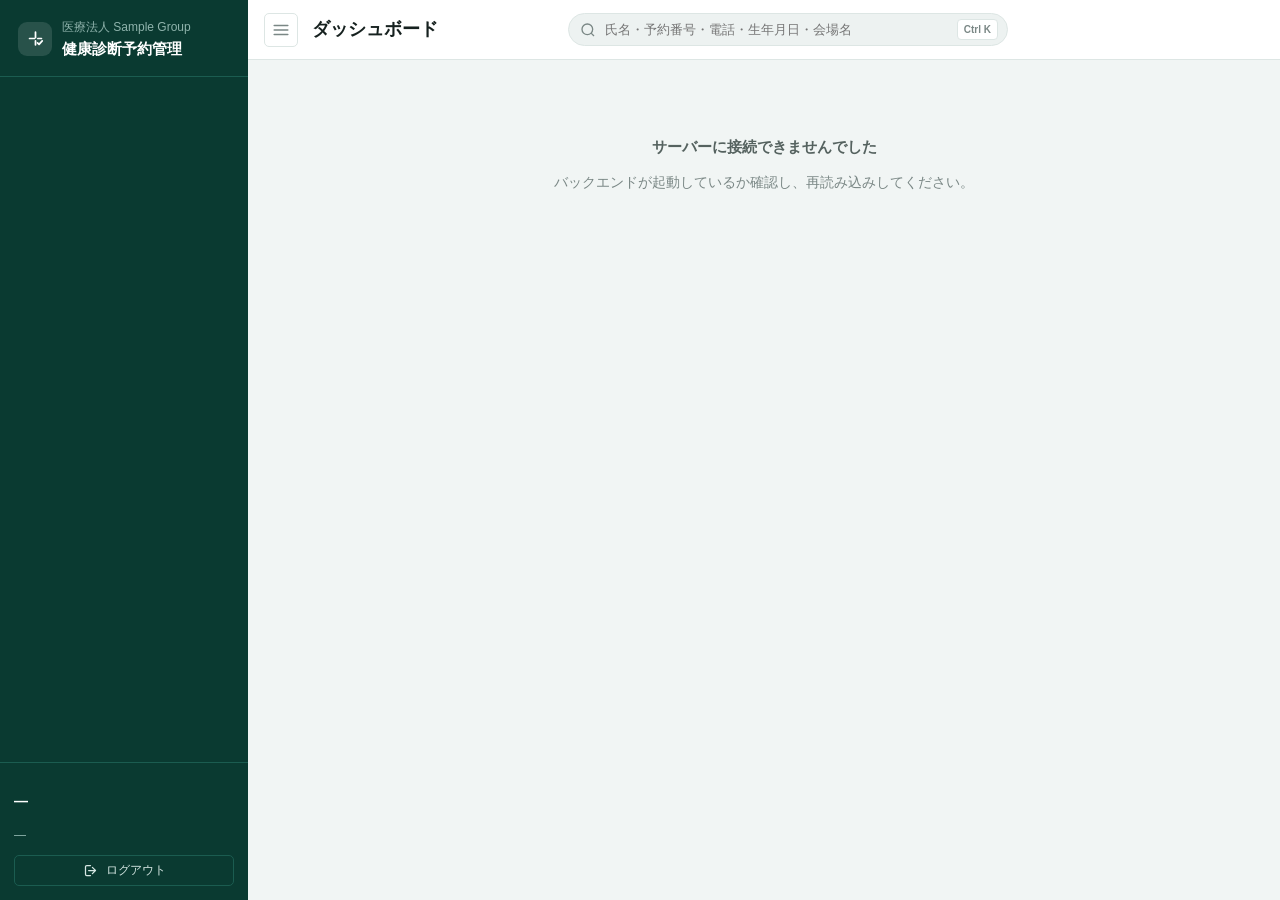
==== frontend/admin/index.html @ b6662458 "Initial commit Co-Authored-By: Claude Opus 5 <noreply@anthropic.com>" ====
<!DOCTYPE html>
<html lang="ja">

<head>
  <meta charset="UTF-8">
  <meta name="viewport" content="width=device-width, initial-scale=1">
  <meta name="robots" content="noindex, nofollow">
  <link rel="icon" type="image/svg+xml" href="../assets/images/favicon.svg">
  <title>管理画面 | 健康診断予約システム</title>

  <link rel="preconnect" href="https://fonts.googleapis.com">
  <link rel="preconnect" href="https://fonts.gstatic.com" crossorigin>
  <link
    href="https://fonts.googleapis.com/css2?family=Inter:wght@400;500;600;700&family=Outfit:wght@500;600;700&display=swap"
    rel="stylesheet">
  <link rel="stylesheet" href="../assets/css/tokens.css?v=20260811">
  <link rel="stylesheet" href="../assets/css/admin.css?v=20260916x">
  <link rel="stylesheet" href="../assets/css/admin-postal-bulk.css?v=20260910c">
</head>

<body class="admin">

  <!-- ======================================================================
       PC 전용 안내
       ====================================================================== -->
  <div class="only-desktop">
    <svg viewBox="0 0 24 24" fill="none" stroke="currentColor" stroke-width="1.8" stroke-linecap="round"
      stroke-linejoin="round" width="44" height="44" aria-hidden="true">
      <rect x="2.5" y="4" width="19" height="13" rx="2"></rect>
      <path d="M8 20h8M12 17v3"></path>
    </svg>
    <p class="only-desktop__title">管理画面はPCでご利用ください</p>
    <p class="only-desktop__desc">
      予約一覧・定員カレンダー・一括操作を扱う画面のため、広い画面が必要です。横幅1024px以上のPCブラウザで開いてください。
    </p>
  </div>

  <!-- ======================================================================
       좌측 탭 + 우측 내용
       ====================================================================== -->
  <div class="admin-shell" id="shell" hidden>

    <!-- --- 사이드바 ---------------------------------------------------- -->
    <nav class="nav" aria-label="管理メニュー">

      <div class="nav__brand">
        <span class="nav__mark" aria-hidden="true">
          <svg viewBox="0 0 24 24" fill="none" stroke="currentColor" stroke-width="2.2" stroke-linecap="round"
            stroke-linejoin="round">
            <path d="M12 4v7M12 15v5M4.5 12h6M15 12h4.5"></path>
            <path d="M14.5 17.5l2 2 4-4.5"></path>
          </svg>
        </span>
        <span class="nav__brand-text">
          <span class="nav__org">医療法人 Sample Group</span>
          <span class="nav__name">健康診断予約管理</span>
        </span>
      </div>

      <!-- 메뉴는 권한(L1/L2/L3)에 따라 JS 가 구성한다 -->
      <div id="nav-menu"></div>

      <div class="nav__foot">
        <div class="nav__foot-text">
          <p class="nav__me" id="nav-me">—</p>
          <p class="nav__role" id="nav-role">—</p>
        </div>
        <button type="button" class="nav__logout" id="logout-btn" title="ログアウト">
          <svg viewBox="0 0 24 24" fill="none" stroke="currentColor" stroke-width="2" stroke-linecap="round"
            stroke-linejoin="round" aria-hidden="true">
            <path d="M15 17l5-5-5-5M20 12H9M12 20H6a2 2 0 01-2-2V6a2 2 0 012-2h6"></path>
          </svg>
          <span>ログアウト</span>
        </button>
      </div>

    </nav>

    <!-- --- 본문 --------------------------------------------------------- -->
    <main class="main">
      <header class="topbar">
        <button type="button" class="topbar__toggle" id="sidebar-toggle" aria-label="メニューの開閉">
          <svg viewBox="0 0 24 24" fill="none" stroke="currentColor" stroke-width="2.2" stroke-linecap="round"
            stroke-linejoin="round">
            <line x1="3" y1="12" x2="21" y2="12"></line>
            <line x1="3" y1="6" x2="21" y2="6"></line>
            <line x1="3" y1="18" x2="21" y2="18"></line>
          </svg>
        </button>
        <div class="topbar__meta">
          <h1 class="topbar__title" id="view-title">ダッシュボード</h1>
          <p class="topbar__desc" id="view-desc"></p>
        </div>
        <div class="topbar__search" id="global-search-container">
          <div class="quick-search">
            <svg class="quick-search__icon" viewBox="0 0 24 24" fill="none" stroke="currentColor" stroke-width="2">
              <circle cx="11" cy="11" r="8"></circle>
              <path d="M21 21l-4.35-4.35"></path>
            </svg>
            <input type="text" id="global-search-input" class="quick-search__input"
              placeholder="氏名・予約番号・電話・生年月日・会場名" autocomplete="off">
            <kbd class="quick-search__kbd">Ctrl K</kbd>
            <div class="quick-search__dropdown" id="global-search-dropdown" hidden></div>
          </div>
        </div>

        <div class="topbar__actions">
          <div class="topbar__right" id="view-tools"></div>
        </div>
      </header>

      <div class="view" id="view">
        <div class="loading"><span class="spin"></span>読み込み中…</div>
      </div>
    </main>

  </div>

  <div class="toasts" id="toasts" aria-live="polite"></div>
  <div id="modal-root"></div>
  <div id="drawer-root"></div>
  <p class="sr-only" id="live-status" role="status" aria-live="polite"></p>

  <script src="../assets/js/admin/core.js?v=20260916x"></script>
  <script src="../assets/js/admin/guide.js?v=20260916x"></script>
  <script src="../assets/js/admin/datepicker.js?v=20260916"></script>
  <!-- 엑셀식 표. 회장 정보·정원·우편 일괄 입력이 함께 쓴다. -->
  <script src="../assets/js/admin/grid.js?v=20260907"></script>
  <script src="../assets/js/admin/grid-io.js?v=20260915m"></script>
  <script src="../assets/js/admin/preview.js?v=20260902"></script>
  <script src="../assets/js/admin/views/dashboard.js?v=20260916x"></script>
  <script src="../assets/js/admin/views/reservations.js?v=20260916x"></script>
  <script src="../assets/js/admin/views/search.js?v=20260911c"></script>
  <script src="../assets/js/admin/views/reservation-detail.js?v=20260916x"></script>
  <script src="../assets/js/admin/views/postal.js?v=20260916x"></script>
  <script src="../assets/js/admin/views/bulk-postal.js?v=20260916x"></script>
  <script src="../assets/js/admin/views/master-import.js?v=20260901"></script>
  <script src="../assets/js/admin/views/bulk-venues.js?v=20260916x"></script>
  <script src="../assets/js/admin/views/bulk-capacity.js?v=20260916x"></script>
  <script src="../assets/js/admin/views/capacity.js?v=20260916x"></script>
  <script src="../assets/js/admin/views/bulk-exam-options.js?v=20260916x"></script>
  <script src="../assets/js/admin/views/mail-templates.js?v=20260915k"></script>
  <script src="../assets/js/admin/views/accounts.js?v=20260915k"></script>
  <script src="../assets/js/admin/views/audit-logs.js?v=20260915r"></script>
  <script src="../assets/js/admin/views/system-data.js?v=20260915k"></script>
  <script src="../assets/js/admin/app.js?v=20260916x"></script>
</body>

</html>
---- frontend/assets/css/tokens.css ----
/* ==========================================================================
   tokens.css — 디자인 토큰
   건강검진 예약 시스템 / plan.md §12.2 준수
   --------------------------------------------------------------------------
   이 파일의 값은 전 화면이 공유한다.
   개별 화면 CSS에서 색·간격·폰트 크기를 하드코딩하지 말 것.
   ========================================================================== */

:root {
  /* ------------------------------------------------------------------
     접근성: 글자 크기 배율
     40~74세 타깃. font-scale.js 가 이 값 하나만 바꿔 전체를 비례 확대한다.
     ------------------------------------------------------------------ */
  --font-scale: 1;

  /* ------------------------------------------------------------------
     폰트 — 모든 화면을 Meiryo 우선으로 통일한다.
     사용자·관리자 어느 화면이든 이 토큰 하나만 보게 해, 화면마다
     제각각이던 font-family 를 없앤다. 웹폰트는 내려받지 않고
     Windows 의 Meiryo 를 최우선으로 쓴다.
     ------------------------------------------------------------------ */
  --font-base:
    "Meiryo", "メイリオ", "Meiryo UI",
    "Hiragino Kaku Gothic ProN", "Hiragino Sans",
    "BIZ UDPGothic",
    "Yu Gothic Medium", "Yu Gothic",
    "Noto Sans JP", "Noto Sans CJK JP",
    sans-serif;

  --font-mono:
    "Meiryo", "メイリオ", "Meiryo UI",
    "Hiragino Kaku Gothic ProN", "BIZ UDGothic",
    ui-monospace, SFMono-Regular, Consolas, monospace;

  /* ------------------------------------------------------------------
     타이포그래피 (rem × scale)
     기본 본문 18px — 일반 사이트(16px)보다 크게 잡는다.
     ------------------------------------------------------------------ */
  --fs-caption: calc(0.9375rem * var(--font-scale)); /* 15px */
  --fs-small:   calc(1rem      * var(--font-scale)); /* 16px */
  --fs-body:    calc(1.125rem  * var(--font-scale)); /* 18px */
  --fs-lead:    calc(1.25rem   * var(--font-scale)); /* 20px */
  --fs-btn:     calc(1.375rem  * var(--font-scale)); /* 22px */
  --fs-h2:      calc(1.5rem    * var(--font-scale)); /* 24px */
  --fs-h1:      calc(2rem      * var(--font-scale)); /* 32px */
  --fs-display: calc(2.5rem    * var(--font-scale)); /* 40px */

  --lh-tight: 1.35;
  --lh-base:  1.7;   /* 고령 이용자 가독성을 위해 넉넉하게 */

  --fw-normal: 400;
  --fw-medium: 500;
  --fw-bold:   700;

  /* ------------------------------------------------------------------
     컬러 — 의료·신뢰 톤
     본문 대비 4.5:1 이상, 주요 버튼 7:1 이상을 목표로 선정
     ------------------------------------------------------------------ */
  --c-primary:        #0B6E5B;  /* 딥 그린 : 주 버튼 */
  --c-primary-strong: #08533F;  /* hover / active */
  --c-primary-soft:   #E6F2EF;  /* 아이콘 배경 등 옅은 면 */

  --c-accent:         #1D5FA8;  /* 블루 : 보조 버튼 · 링크 */
  --c-accent-strong:  #164B85;
  --c-accent-soft:    #E8F0F9;

  --c-ink:      #152220;  /* 본문 텍스트 (배경 대비 약 14:1) */
  --c-ink-sub:  #4A5A57;  /* 보조 텍스트 (배경 대비 약 7:1) */
  --c-ink-weak: #6B7A77;  /* 최소한의 부가 정보 */

  --c-bg:       #F5F8F7;  /* 페이지 배경 */
  --c-surface:  #FFFFFF;  /* 카드 */
  --c-line:     #D8E3E0;  /* 구분선 */
  --c-line-strong: #B9CBC6;

  --c-warn:     #B54708;  /* 주의 안내 */
  --c-warn-soft:#FDF3EC;

  --c-focus:    #B4530A;  /* 포커스 링 : 배경·주색과 모두 구분되는 색 */

  /* ------------------------------------------------------------------
     간격 — 8px 그리드
     ------------------------------------------------------------------ */
  --sp-1: 8px;
  --sp-2: 16px;
  --sp-3: 24px;
  --sp-4: 32px;
  --sp-5: 48px;
  --sp-6: 64px;
  --sp-7: 88px;

  /* ------------------------------------------------------------------
     형태
     ------------------------------------------------------------------ */
  --radius-sm: 8px;
  --radius:    14px;
  --radius-lg: 20px;

  --tap-min: 88px;   /* 주요 액션 버튼 최소 높이 (터치 타깃 44px의 2배) */
  --tap-sub: 48px;   /* 보조 컨트롤 최소 높이 */

  --shadow-card: 0 1px 2px rgba(21, 34, 32, .06),
                 0 8px 24px rgba(21, 34, 32, .06);
  --shadow-lift: 0 2px 4px rgba(21, 34, 32, .08),
                 0 14px 32px rgba(21, 34, 32, .12);

  /* ------------------------------------------------------------------
     레이아웃
     ------------------------------------------------------------------ */
  --content-max: 720px;  /* PC 에서도 1열 유지 (기기 간 일관성 우선) */
  --gutter: 20px;

  /* ------------------------------------------------------------------
     모션 — 과도한 움직임 금지
     ------------------------------------------------------------------ */
  --ease: cubic-bezier(.2, .7, .3, 1);
  --dur:  160ms;
}


/* 모션 최소화 설정을 존중한다 (plan.md §12.4) */
@media (prefers-reduced-motion: reduce) {
  :root { --dur: 0ms; }
}
---- frontend/assets/css/admin.css ----
/* ==========================================================================
   admin.css — 관리 화면 (A-00 ~ A-60)
   --------------------------------------------------------------------------
   이용자 화면과 **다른 기준**으로 만든다.

     이용자 화면 : 1년에 한 번 오는 68세. 크게, 넓게, 한 화면에 한 가지.
     관리 화면   : 매일 8시간 쓰는 스태프. 조밀하게, 한눈에, 손이 덜 가게.

   그래서 tokens.css 의 색은 그대로 물려받되 타이포·간격은 이 파일에서
   다시 정의한다. 88px 짜리 버튼과 18px 본문으로 예약 목록을 만들면
   한 화면에 다섯 줄밖에 들어가지 않는다.

   레이아웃 : 좌측 고정 탭(사이드바) + 우측 내용. PC 전용이다.
   ========================================================================== */

:root {
  /* --- 관리 화면 전용 스케일 ------------------------------------------ */
  --a-fs-xs: 12px;
  --a-fs-sm: 13px;
  --a-fs-base: 14px;
  --a-fs-md: 15px;
  --a-fs-lg: 18px;
  --a-fs-xl: 22px;
  --a-fs-2xl: 28px;

  --a-sidebar: 248px;
  --a-sidebar-min: 56px;
  /* 접었을 때 — 아이콘만 */
  --a-header: 60px;

  --a-radius: 8px;
  --a-radius-sm: 5px;

  /* 사이드바 — 짙은 그린. 내용 영역과 확실히 갈라 놓는다 */
  --a-nav-bg: #0A3A31;
  --a-nav-bg-soft: #0F4B40;
  --a-nav-line: #1B5C50;
  --a-nav-ink: #D6E7E3;
  --a-nav-ink-dim: #8FB3AC;

  --a-bg: #F1F5F4;
  --a-surface: #FFFFFF;
  --a-line: #DDE6E4;
  --a-line-2: #EDF2F1;

  --a-ink: #16211F;
  --a-ink-sub: #55625F;
  --a-ink-weak: #7A8785;

  --a-danger: #B42318;
  --a-danger-soft: #FEF3F2;
  --a-warn: #B54708;
  --a-warn-soft: #FFFAEB;
  --a-ok: #067647;
  --a-ok-soft: #ECFDF3;
  --a-info: #175CD3;
  --a-info-soft: #EFF6FF;

  --a-shadow: 0 1px 2px rgba(16, 24, 40, .06);
  --a-shadow-lg: 0 8px 28px rgba(16, 24, 40, .16);
}

/* ==========================================================================
   기본
   ========================================================================== */

* {
  box-sizing: border-box;
}

html,
body {
  margin: 0;
  padding: 0;
  height: 100%;
}

body.admin {
  background: var(--a-bg);
  color: var(--a-ink);
  font-family: var(--font-base);
  font-size: var(--a-fs-base);
  line-height: 1.55;
  -webkit-font-smoothing: antialiased;
}

a {
  color: var(--a-info);
}

:focus-visible {
  outline: 2px solid var(--a-info);
  outline-offset: 2px;
}

.sr-only {
  position: absolute;
  width: 1px;
  height: 1px;
  padding: 0;
  margin: -1px;
  overflow: hidden;
  clip: rect(0 0 0 0);
  white-space: nowrap;
  border: 0;
}

.is-hidden {
  display: none !important;
}

/* ==========================================================================
   PC 전용 안내
   --------------------------------------------------------------------------
   관리 화면은 PC 에서만 쓴다. 좁은 화면에서 억지로 쓰다가 잘못 누르는 것보다
   「PC 로 열어 주세요」라고 분명히 말하는 편이 낫다.
   ========================================================================== */

.only-desktop {
  display: none;
  position: fixed;
  inset: 0;
  z-index: 9999;
  padding: 32px;
  background: var(--a-nav-bg);
  color: #fff;
  text-align: center;
  align-items: center;
  justify-content: center;
  flex-direction: column;
  gap: 12px;
}

.only-desktop__title {
  font-size: 20px;
  font-weight: 700;
}

.only-desktop__desc {
  font-size: 14px;
  color: var(--a-nav-ink);
  max-width: 420px;
  line-height: 1.7;
}

@media (max-width: 600px) {
  .only-desktop {
    display: flex;
  }

  .admin-shell {
    display: none !important;
  }
}

/* ==========================================================================
   레이아웃 — 좌측 탭 + 우측 내용
   ========================================================================== */

.admin-shell {
  display: grid;
  grid-template-columns: var(--a-sidebar) minmax(0, 1fr);
  min-height: 100vh;
  transition: grid-template-columns 0.2s cubic-bezier(0.4, 0, 0.2, 1);
}

/* `grid-template-columns` 에는 전환 효과를 걸지 않는다.
   `var()` 로 지정한 트랙을 애니메이션하면 브라우저가 중간값에서 멈춰
   **접기가 아예 동작하지 않는다.** (248px 그대로 남는 것을 확인했다)
   폭이 바뀌는 것은 한눈에 보이므로 전환이 없어도 충분하다. */

/* --- 사이드바 접기 -------------------------------------------------------
   좁은 노트북(1366px)에서 목록 표가 가로로 넘친다. 표를 보는 동안에는
   메뉴가 필요 없으므로 접어서 그 폭을 표에 넘겨 준다.
   접은 상태는 기억한다 — 화면을 옮길 때마다 다시 접게 하면 그것이 더 번거롭다.
   ------------------------------------------------------------------------ */

body.is-nav-collapsed .admin-shell {
  grid-template-columns: var(--a-sidebar-min) minmax(0, 1fr);
}

/* 접었을 때는 아이콘만 남긴다 */
body.is-nav-collapsed .nav__brand-text,
body.is-nav-collapsed .nav__group,
body.is-nav-collapsed .nav__label,
body.is-nav-collapsed .nav__foot-text,
body.is-nav-collapsed .nav__logout span {
  display: none;
}

body.is-nav-collapsed .nav__link {
  position: relative;
  justify-content: center;
  padding-inline: 0;
}

body.is-nav-collapsed .nav__badge {
  display: block !important;
  position: absolute;
  top: 2px;
  right: 2px;
  width: 10px;
  height: 10px;
  min-width: 10px;
  max-width: 10px;
  padding: 0;
  margin: 0;
  border-radius: 50%;
  background: #EF4444;
  border: none;
  font-size: 0;
  line-height: 0;
  box-shadow: none;
  z-index: 10;
}

body.is-nav-collapsed .nav__badge.is-hidden {
  display: none !important;
}

body.is-nav-collapsed .nav__brand {
  justify-content: center;
  padding-inline: 0;
}

body.is-nav-collapsed .nav__foot {
  padding-inline: 8px;
}

/* --- 사이드바 ----------------------------------------------------------- */

.nav {
  position: sticky;
  top: 0;
  height: 100vh;
  display: flex;
  flex-direction: column;
  background: var(--a-nav-bg);
  color: var(--a-nav-ink);
  overflow-y: auto;
}

.nav__brand {
  display: flex;
  align-items: center;
  gap: 10px;
  padding: 18px 18px 16px;
  border-bottom: 1px solid var(--a-nav-line);
}

.nav__mark {
  flex: none;
  display: inline-flex;
  align-items: center;
  justify-content: center;
  width: 34px;
  height: 34px;
  border-radius: 9px;
  background: rgba(255, 255, 255, .12);
  color: #fff;
}

.nav__mark svg {
  width: 19px;
  height: 19px;
}

.nav__org {
  display: block;
  font-size: var(--a-fs-xs);
  color: var(--a-nav-ink-dim);
}

.nav__name {
  display: block;
  font-size: var(--a-fs-md);
  font-weight: 700;
  color: #fff;
}

.nav__group {
  padding: 14px 12px 4px;
  font-size: 11px;
  font-weight: 700;
  letter-spacing: .06em;
  color: var(--a-nav-ink-dim);
  text-transform: uppercase;
}

.nav__list {
  list-style: none;
  margin: 0;
  padding: 0 8px;
}

.nav__link {
  display: flex;
  align-items: center;
  gap: 10px;
  padding: 9px 10px;
  margin-bottom: 2px;
  border-radius: var(--a-radius-sm);
  color: var(--a-nav-ink);
  font-size: var(--a-fs-base);
  text-decoration: none;
  cursor: pointer;
  border: 0;
  width: 100%;
  background: none;
  text-align: left;
  font-family: inherit;
}

.nav__link svg {
  width: 17px;
  height: 17px;
  flex: none;
  opacity: .85;
}

.nav__link:hover {
  background: var(--a-nav-bg-soft);
  color: #fff;
}

.nav__link[aria-current="page"] {
  background: #fff;
  color: var(--a-nav-bg);
  font-weight: 700;
}

.nav__link[aria-current="page"] svg {
  opacity: 1;
}

.nav__badge {
  margin-left: auto;
  min-width: 20px;
  padding: 1px 6px;
  border-radius: 999px;
  background: var(--a-danger);
  color: #fff;
  font-size: 11px;
  font-weight: 700;
  text-align: center;
}

/* 「해야 할 일이 N건」(빨강)과 「데이터가 없다」(노랑)를 색으로 가른다.
   둘 다 빨강이면 급한 것과 고장 난 것이 구별되지 않는다. */
.nav__badge--warn {
  background: var(--a-warn);
  color: #1b1b1b;
}

.nav__badge--pulse {
  animation: nav-badge-pop 0.5s cubic-bezier(0.34, 1.56, 0.64, 1);
}

@keyframes nav-badge-pop {
  0% { transform: scale(1); }
  45% { transform: scale(1.3); box-shadow: 0 0 10px rgba(239, 68, 68, 0.6); }
  100% { transform: scale(1); box-shadow: none; }
}

.nav__foot {
  margin-top: auto;
  padding: 14px;
  border-top: 1px solid var(--a-nav-line);
}

.nav__me {
  font-size: var(--a-fs-base);
  font-weight: 700;
  color: #fff;
}

.nav__role {
  font-size: var(--a-fs-xs);
  color: var(--a-nav-ink-dim);
  margin-bottom: 10px;
}

.nav__collapse {
  display: flex;
  align-items: center;
  gap: 8px;
  width: calc(100% - 24px);
  margin: 0 12px 12px;
  padding: 6px 10px;
  border: 1px solid var(--a-nav-line);
  border-radius: var(--a-radius-sm);
  background: var(--a-nav-bg-soft);
  color: var(--a-nav-ink);
  font-size: var(--a-fs-xs);
  font-family: inherit;
  cursor: pointer;
  transition: all 0.2s ease;
}

.nav__collapse svg {
  width: 14px;
  height: 14px;
  flex: none;
  transition: transform 0.2s ease;
}

.nav__collapse:hover {
  background: rgba(255, 255, 255, 0.1);
  color: #fff;
}

.nav__logout {
  display: flex;
  align-items: center;
  gap: 8px;
  width: 100%;
  padding: 6px 10px;
  border: 1px solid var(--a-nav-line);
  border-radius: var(--a-radius-sm);
  background: none;
  color: var(--a-nav-ink);
  font-size: var(--a-fs-xs);
  font-family: inherit;
  cursor: pointer;
}

.nav__logout svg {
  width: 14px;
  height: 14px;
  flex: none;
}

.nav__logout:hover {
  background: var(--a-nav-bg-soft);
  color: #fff;
}

/* --- 사이드바 접기 (topbar__toggle, app.js 의 .is-collapsed 토글) -------- */

.admin-shell.is-collapsed {
  grid-template-columns: 68px minmax(0, 1fr);
}

.admin-shell.is-collapsed .nav__org,
.admin-shell.is-collapsed .nav__name,
.admin-shell.is-collapsed .nav__group,
.admin-shell.is-collapsed .nav__link span.nav__label,
.admin-shell.is-collapsed .nav__foot {
  display: none;
}

.admin-shell.is-collapsed .nav__brand {
  justify-content: center;
  padding: 18px 0 16px;
}

.admin-shell.is-collapsed .nav__link {
  position: relative;
  justify-content: center;
  padding: 9px 0;
}

.admin-shell.is-collapsed .nav__list {
  padding: 0 12px;
}

.admin-shell.is-collapsed .nav__badge {
  display: block !important;
  position: absolute;
  top: 2px;
  right: 2px;
  width: 10px;
  height: 10px;
  min-width: 10px;
  max-width: 10px;
  padding: 0;
  margin: 0;
  border-radius: 50%;
  background: #EF4444;
  border: none;
  font-size: 0;
  line-height: 0;
  box-shadow: none;
  z-index: 10;
}

.admin-shell.is-collapsed .nav__badge.is-hidden {
  display: none !important;
}

/* --- 본문 --------------------------------------------------------------- */

.main {
  min-width: 0;
}

.topbar {
  position: sticky;
  top: 0;
  z-index: 20;
  display: flex;
  align-items: center;
  gap: 14px;
  height: var(--a-header);
  padding: 0 16px;
  background: var(--a-surface);
  border-bottom: 1px solid var(--a-line);
}

.topbar__toggle {
  flex: none;
  display: inline-flex;
  align-items: center;
  justify-content: center;
  width: 34px;
  height: 34px;
  border: 1px solid var(--a-line);
  border-radius: var(--a-radius-sm);
  background: var(--a-surface);
  color: var(--a-ink-weak);
  cursor: pointer;
}

.topbar__toggle svg {
  width: 18px;
  height: 18px;
}

.topbar__toggle:hover {
  background: var(--a-line-2);
  color: var(--a-ink);
}

/* 탭마다 제목·설명 길이가 달라서(특히 정원관리는 회장명이 그대로 들어가
   길이가 고정되지 않는다) 이 블록의 폭을 고정한다. 그렇지 않으면 검색창이
   탭마다 좌우로 밀려서 "위치가 안 맞는다"는 인상을 준다. */
.topbar__meta {
  flex: 0 0 300px;
  min-width: 0;
}

.topbar__title {
  font-size: var(--a-fs-lg);
  font-weight: 700;
  margin: 0;
  overflow: hidden;
  white-space: nowrap;
  text-overflow: ellipsis;
}

.topbar__desc {
  font-size: var(--a-fs-sm);
  color: var(--a-ink-weak);
  margin: 0;
  overflow: hidden;
  white-space: nowrap;
  text-overflow: ellipsis;
}

.topbar>div:nth-child(2) {
  flex: 1;
  min-width: 0;
}

.topbar__actions {
  flex: 1;
  display: flex;
  justify-content: flex-end;
  align-items: center;
}

.topbar__right {
  display: flex;
  align-items: center;
  gap: 8px;
}

/* 좌우 여백을 줄여 표에 폭을 넘긴다. 관리 화면은 정보 밀도가 값어치다. */
.view {
  padding: 16px 16px 48px;
}

/* ==========================================================================
   공통 컴포넌트
   ========================================================================== */

/* --- 카드 --------------------------------------------------------------- */

.card {
  background: var(--a-surface);
  border: 1px solid var(--a-line);
  border-radius: var(--a-radius);
  box-shadow: var(--a-shadow);
  margin-bottom: 16px;
}

.card__head {
  display: flex;
  align-items: center;
  gap: 10px;
  padding: 13px 16px;
  border-bottom: 1px solid var(--a-line-2);
}

.card__title {
  margin: 0;
  font-size: var(--a-fs-md);
  font-weight: 700;
}

.card__desc {
  margin: 0;
  font-size: var(--a-fs-sm);
  color: var(--a-ink-weak);
}

.card__tools {
  margin-left: auto;
  display: flex;
  gap: 8px;
  align-items: center;
}

.card__body {
  padding: 16px;
}

.card__body--flush {
  padding: 0;
}

/* --- 버튼 --------------------------------------------------------------- */

.btn {
  display: inline-flex;
  align-items: center;
  justify-content: center;
  gap: 6px;
  min-height: 34px;
  padding: 0 13px;
  border: 1px solid var(--a-line);
  border-radius: var(--a-radius-sm);
  background: var(--a-surface);
  color: var(--a-ink);
  font-family: inherit;
  font-size: var(--a-fs-base);
  font-weight: 500;
  cursor: pointer;
  white-space: nowrap;
  text-decoration: none !important;
}

a.btn,
a.btn:hover,
a.btn:focus,
a.btn:visited {
  text-decoration: none !important;
}

.btn svg {
  width: 15px;
  height: 15px;
}

.btn:hover:not(:disabled) {
  background: var(--a-line-2);
}

.btn:disabled {
  opacity: .5;
  cursor: not-allowed;
}

.btn--primary {
  background: var(--c-primary, #0B6E5B);
  border-color: var(--c-primary, #0B6E5B);
  color: #fff;
  font-weight: 600;
}

.btn--primary:hover:not(:disabled) {
  background: var(--c-primary-strong, #08533F);
}

.btn--danger {
  background: var(--a-danger);
  border-color: var(--a-danger);
  color: #fff;
  font-weight: 600;
}

.btn--danger:hover:not(:disabled) {
  background: #912018;
}

.btn--ghost {
  background: none;
}

.btn--csv {
  border: 1px solid var(--a-line) !important;
  background: #ffffff !important;
  color: var(--a-ink) !important;
  font-weight: 600 !important;
  box-shadow: none !important;
}

.btn--csv:hover:not(:disabled) {
  border-color: var(--c-primary, #0B6E5B) !important;
  color: var(--c-primary, #0B6E5B) !important;
  background: #F0FDF4 !important;
}

.btn--sm {
  min-height: 28px;
  padding: 0 9px;
  font-size: var(--a-fs-sm);
}

.btn--link {
  border: 0;
  background: none;
  color: var(--a-info);
  padding: 0;
  min-height: 0;
  text-decoration: underline;
}

/* --- 폼 ----------------------------------------------------------------- */

.field {
  display: flex;
  flex-direction: column;
  gap: 4px;
}

.field__label {
  font-size: var(--a-fs-sm);
  font-weight: 600;
  color: var(--a-ink-sub);
}

.field__label .req {
  color: var(--a-danger);
  margin-left: 3px;
}

.field__hint {
  font-size: var(--a-fs-xs);
  color: var(--a-ink-weak);
}

.field__error {
  font-size: var(--a-fs-xs);
  color: var(--a-danger);
  font-weight: 600;
}

.input,
.select,
.textarea {
  width: 100%;
  min-height: 34px;
  padding: 6px 9px;
  border: 1px solid var(--a-line);
  border-radius: var(--a-radius-sm);
  background: var(--a-surface);
  color: var(--a-ink);
  font-family: inherit;
  font-size: var(--a-fs-base);
}

.textarea {
  min-height: 88px;
  resize: vertical;
  line-height: 1.6;
}

.textarea--code {
  font-family: var(--font-mono);
  font-size: var(--a-fs-sm);
}

.input:focus,
.select:focus,
.textarea:focus {
  border-color: var(--c-primary, #0B6E5B);
  outline: 2px solid rgba(11, 110, 91, .18);
  outline-offset: 0;
}

.input[readonly],
.input:disabled,
.select:disabled,
.textarea:disabled {
  background: var(--a-line-2);
  color: var(--a-ink-weak);
}

.input--invalid {
  border-color: var(--a-danger);
}

.check {
  display: inline-flex;
  align-items: center;
  gap: 7px;
  font-size: var(--a-fs-base);
  cursor: pointer;
}

.check input {
  width: 15px;
  height: 15px;
  accent-color: var(--c-primary, #0B6E5B);
}

/* 폼 격자 — 라벨 위, 입력 아래. 화면 폭에 따라 열 수만 바뀐다 */
.grid {
  display: grid;
  gap: 12px 14px;
}

.grid--2 {
  grid-template-columns: repeat(2, minmax(0, 1fr));
}

.grid--3 {
  grid-template-columns: repeat(3, minmax(0, 1fr));
}

.grid--4 {
  grid-template-columns: repeat(4, minmax(0, 1fr));
}

.grid--6 {
  grid-template-columns: repeat(6, minmax(0, 1fr));
}

.span-2 {
  grid-column: span 2;
}

.span-3 {
  grid-column: span 3;
}

.span-full {
  grid-column: 1 / -1;
}

/* 좁은 화면에서 열 수를 줄일 때는 **span 도 함께 줄여야 한다.**
   4열용 `span-2` 를 3열 그리드에 그대로 두면 남은 1칸이 비고 다음 항목이
   줄바꿈되어, 결국 **항목마다 한 줄씩** 늘어선다. 상세 화면이 그렇게 되어
   세로로 한없이 길어져 있었다. 2열로 떨어뜨리고 span 을 정리한다. */
@media (max-width: 1360px) {
  .grid--6 {
    grid-template-columns: repeat(3, minmax(0, 1fr));
  }

  .grid--4 {
    grid-template-columns: repeat(2, minmax(0, 1fr));
  }

  .grid--4>.span-2 {
    grid-column: auto;
  }

  .grid--4>.span-3 {
    grid-column: 1 / -1;
  }

  .grid--6>.span-3 {
    grid-column: 1 / -1;
  }
}

/* --- 표 ----------------------------------------------------------------- */

.table-wrap {
  overflow-x: auto;
}

.table {
  width: 100%;
  border-collapse: collapse;
  font-size: var(--a-fs-base);
}

.table th,
.table td {
  /* 위아래 여백을 좁게 잡는다. 관리 화면의 표는 읽는 글이 아니라
     훑어서 찾는 목록이라, 한 화면에 몇 줄이 들어오는지가 더 중요하다.
     좌우는 그대로 둔다 — 열끼리 붙으면 오히려 읽기 어려워진다. */
  padding: 9px 12px;
  text-align: left;
  border-bottom: 1px solid var(--a-line-2);
  vertical-align: middle;
  white-space: nowrap;
}

.table th {
  position: sticky;
  top: 0;
  z-index: 1;
  background: var(--a-line-2);
  font-size: var(--a-fs-xs);
  font-weight: 700;
  color: var(--a-ink-sub);
  letter-spacing: .02em;
  text-align: center;
}

.table td.center,
.table th.center {
  text-align: center;
}

.table tbody tr {
  transition: background-color 0.18s ease;
}

.table tbody tr:hover {
  background: #F7FAF9;
}

.table tbody tr.is-clickable {
  cursor: pointer;
}

.table td a {
  text-decoration: none;
}

.table td.wrap {
  white-space: normal;
  min-width: 220px;
}

/* 내용도 머리글과 같은 축에 둔다.

   머리글은 가운데인데 내용만 왼쪽이면 눈이 두 축을 따라가게 된다.
   다만 예외가 둘 있다.

     .wrap  회장명·주소·사유처럼 긴 글. 가운데로 두면 줄마다 시작점이
            달라져 읽기 어렵다. 왼쪽에 붙인다.
     .num   자릿수를 비교해야 하는 값. 오른쪽에 붙이고 머리글도 함께
            오른쪽으로 옮겨 두 축을 맞춘다. */
.table td {
  text-align: center;
}

.table td.wrap {
  text-align: left;
}

.table td.num,
.table th.num {
  text-align: right;
}

.table td.num {
  font-variant-numeric: tabular-nums;
}

.table .mono {
  font-family: var(--font-mono);
  letter-spacing: .02em;
}

.table .dim {
  color: var(--a-ink-weak);
}

/* 취소된 예약은 표에서 훑을 때 바로 걸러져야 한다. 회색 배지 하나로는
   눈에 안 걸려서, 행 전체를 흐리게 하고 글자에 취소선을 넣는다.
   배지와 버튼은 inline-flex 라 취소선이 번지지 않는다. */
.table tbody tr.is-cancelled td,
.table tbody tr.emr-row-cancelled td {
  color: var(--a-ink-weak);
  background: #FAFBFB;
  text-decoration: line-through;
  text-decoration-color: rgba(122, 135, 133, 0.75);
  text-decoration-thickness: 1px;
}

.table tbody tr.is-cancelled:hover td,
.table tbody tr.emr-row-cancelled:hover td {
  background: #F3F6F5;
}

.table tbody tr.is-cancelled td a,
.table tbody tr.emr-row-cancelled td a {
  color: var(--a-ink-weak);
}

.table tbody tr.is-closed td {
  background: #f4f5f7;
  color: var(--a-ink-weak);
}

/* --- 마우스 호버 커스텀 툴팁 (Tooltip Popup) --------------------------- */
[data-tooltip] {
  position: relative;
}

[data-tooltip]::after {
  content: attr(data-tooltip);
  position: absolute;
  bottom: 125%;
  left: 0;
  transform: translateY(4px);
  background: #1E293B;
  color: #FFFFFF;
  font-size: 11px;
  font-weight: 600;
  font-family: var(--a-font, sans-serif);
  padding: 4px 8px;
  border-radius: 5px;
  white-space: nowrap;
  pointer-events: none;
  opacity: 0;
  visibility: hidden;
  box-shadow: 0 4px 12px rgba(0, 0, 0, 0.2);
  transition: opacity 0.15s ease, transform 0.15s ease, visibility 0.15s ease;
  z-index: 9999;
}

[data-tooltip]::before {
  content: '';
  position: absolute;
  bottom: 110%;
  left: 12px;
  border-width: 5px;
  border-style: solid;
  border-color: #1E293B transparent transparent transparent;
  pointer-events: none;
  opacity: 0;
  visibility: hidden;
  transition: opacity 0.15s ease, visibility 0.15s ease;
  z-index: 9999;
}

[data-tooltip]:hover::after {
  opacity: 1;
  visibility: visible;
  transform: translateY(0);
}

[data-tooltip]:hover::before {
  opacity: 1;
  visibility: visible;
}

/* --- 배지 --------------------------------------------------------------- */

.badge {
  display: inline-flex;
  align-items: center;
  gap: 4px;
  padding: 2px 8px;
  border-radius: 999px;
  font-size: var(--a-fs-xs);
  font-weight: 700;
  white-space: nowrap;
}

.badge--ok {
  background: var(--a-ok-soft);
  color: var(--a-ok);
}

.badge--warn {
  background: var(--a-warn-soft);
  color: var(--a-warn);
}

.badge--danger {
  background: var(--a-danger-soft);
  color: var(--a-danger);
}

.badge--info {
  background: var(--a-info-soft);
  color: var(--a-info);
}

.badge--muted {
  background: var(--a-line-2);
  color: var(--a-ink-sub);
}

/* --- 상태 표 (system-data) -----------------------------------------------
   「항목 : 값」이 예닐곱 줄. 표(table)를 쓰기에는 머리글이 없고, 정의 목록을
   쓰기에는 값 쪽에 뱃지·버튼이 들어간다. 그래서 두 칸짜리 그리드로 둔다. */

.datastat {
  display: grid;
  grid-template-columns: 148px 1fr;
  gap: 0;
}

.datastat__row {
  display: contents;
}

.datastat__label,
.datastat__value {
  padding: 10px 0;
  border-bottom: 1px solid var(--a-line-2);
  font-size: var(--a-fs-sm);
  line-height: 1.5;
}

.datastat__label {
  color: var(--a-ink-sub);
  font-weight: 700;
}

.datastat__value {
  color: var(--a-ink);
  word-break: break-all;
}

.datastat__row:last-child .datastat__label,
.datastat__row:last-child .datastat__value {
  border-bottom: 0;
}

/* --- 빈 상태 / 로딩 ------------------------------------------------------ */

.empty {
  padding: 44px 20px;
  text-align: center;
  color: var(--a-ink-weak);
  font-size: var(--a-fs-base);
}

.empty__title {
  font-size: var(--a-fs-md);
  font-weight: 700;
  color: var(--a-ink-sub);
  margin-bottom: 4px;
}

.loading {
  padding: 44px 20px;
  text-align: center;
  color: var(--a-ink-weak);
}

.spin {
  display: inline-block;
  width: 18px;
  height: 18px;
  border: 2px solid var(--a-line);
  border-top-color: var(--c-primary, #0B6E5B);
  border-radius: 50%;
  animation: spin .7s linear infinite;
  vertical-align: -3px;
  margin-right: 8px;
}

@keyframes spin {
  to {
    transform: rotate(360deg);
  }
}

@media (prefers-reduced-motion: reduce) {
  .spin {
    animation-duration: 2s;
  }
}

/* --- 알림 줄 ------------------------------------------------------------ */

.notice {
  display: flex;
  gap: 9px;
  padding: 10px 13px;
  border-radius: var(--a-radius-sm);
  font-size: var(--a-fs-sm);
  line-height: 1.6;
  margin-bottom: 14px;
}

.notice svg {
  width: 16px;
  height: 16px;
  flex: none;
  margin-top: 2px;
}

.notice--info {
  background: var(--a-info-soft);
  color: #103C86;
}

.notice--warn {
  background: var(--a-warn-soft);
  color: #7A3009;
}

.notice--danger {
  background: var(--a-danger-soft);
  color: #7A271A;
}

/* --- 토스트 ------------------------------------------------------------- */

.toasts {
  position: fixed;
  right: 20px;
  bottom: 20px;
  z-index: 8000;
  display: flex;
  flex-direction: column;
  gap: 8px;
  max-width: 460px;
}

.toast {
  display: flex;
  gap: 9px;
  padding: 11px 14px;
  border-radius: var(--a-radius);
  background: #10241F;
  color: #fff;
  font-size: var(--a-fs-sm);
  line-height: 1.6;
  box-shadow: var(--a-shadow-lg);
}

.toast--ok {
  background: #05603A;
}

.toast--danger {
  background: #912018;
}

.toast--warn {
  background: #93370D;
}

.toast__close {
  margin-left: auto;
  border: 0;
  background: none;
  color: inherit;
  opacity: .7;
  cursor: pointer;
  font-size: 16px;
  line-height: 1;
  padding: 0 2px;
}

/* --- 모달 --------------------------------------------------------------- */

.modal-backdrop {
  position: fixed;
  inset: 0;
  z-index: 7000;
  background: rgba(16, 24, 40, .55);
  display: flex;
  align-items: center;
  justify-content: center;
  padding: 40px 24px;
  overflow-y: auto;
}

.modal {
  width: 100%;
  max-width: 680px;
  background: var(--a-surface);
  border-radius: 12px;
  box-shadow: 0 20px 40px rgba(0, 0, 0, .2), 0 1px 3px rgba(0, 0, 0, .1);
  display: flex;
  flex-direction: column;
  max-height: calc(100vh - 80px);
}

.modal--wide {
  max-width: 980px;
}

.modal--slim {
  max-width: 520px;
}

.modal__head {
  display: flex;
  align-items: center;
  gap: 12px;
  padding: 22px 28px;
  border-bottom: 1px solid var(--a-line-2);
  flex-shrink: 0;
}

.modal__title {
  margin: 0;
  font-size: 18px;
  font-weight: 700;
  line-height: 1.4;
  color: var(--a-ink);
}

.modal__close {
  margin-left: auto;
  border: 0;
  background: none;
  font-size: 22px;
  line-height: 1;
  color: var(--a-ink-weak);
  cursor: pointer;
  padding: 4px 8px;
  border-radius: 6px;
  transition: background .15s, color .15s;
}

.modal__close:hover {
  background: var(--a-bg);
  color: var(--a-ink);
}

.modal__body {
  padding: 28px;
  overflow-y: auto;
  flex: 1;
  min-height: 140px;
}

.modal__foot {
  display: flex;
  gap: 12px;
  justify-content: flex-end;
  align-items: center;
  padding: 18px 28px;
  border-top: 1px solid var(--a-line-2);
  background: #FAFCFB;
  border-radius: 0 0 12px 12px;
  flex-shrink: 0;
}

.modal__foot .btn {
  padding: 9px 20px;
  font-size: 14px;
  font-weight: 600;
  min-height: 38px;
}

/* --- 페이지네이션 -------------------------------------------------------- */

.pager {
  display: flex;
  align-items: center;
  gap: 8px;
  padding: 12px 16px;
  border-top: 1px solid var(--a-line-2);
  font-size: var(--a-fs-sm);
  color: var(--a-ink-sub);
}

.pager__spacer {
  margin-left: auto;
}

/* --- 정의 목록 ----------------------------------------------------------- */

.dl {
  display: grid;
  grid-template-columns: 132px minmax(0, 1fr);
  gap: 0;
  margin: 0;
  font-size: var(--a-fs-base);
}

.dl dt,
.dl dd {
  margin: 0;
  padding: 7px 0;
  border-bottom: 1px solid var(--a-line-2);
}

.dl dt {
  color: var(--a-ink-sub);
  font-weight: 600;
  font-size: var(--a-fs-sm);
}

.dl dd {
  word-break: break-all;
}

.dl dd.empty-val {
  color: var(--a-ink-weak);
}

/* ==========================================================================
   A-00 로그인
   ========================================================================== */

/* body.admin 과 같은 요소에 걸리므로 선택자를 body 까지 붙여 우선순위를 맞춘다.
   `.login-page` 만으로는 `body.admin` 의 배경색에 밀린다. */
body.login-page {
  min-height: 100vh;
  display: flex;
  align-items: center;
  justify-content: center;
  padding: 24px;
  background:
    radial-gradient(1100px 520px at 15% -10%, #14584A 0%, transparent 60%),
    var(--a-nav-bg);
}

.login {
  width: 100%;
  max-width: 400px;
  padding: 30px;
  background: var(--a-surface);
  border-radius: 14px;
  box-shadow: var(--a-shadow-lg);
}

.login__brand {
  display: flex;
  align-items: center;
  gap: 10px;
  margin-bottom: 20px;
}

.login__mark {
  display: inline-flex;
  align-items: center;
  justify-content: center;
  width: 40px;
  height: 40px;
  border-radius: 11px;
  background: var(--c-primary, #0B6E5B);
  color: #fff;
}

.login__mark svg {
  width: 22px;
  height: 22px;
}

.login__org {
  display: block;
  font-size: var(--a-fs-xs);
  color: var(--a-ink-weak);
}

.login__name {
  display: block;
  font-size: var(--a-fs-md);
  font-weight: 700;
}

.login__title {
  margin: 0 0 4px;
  font-size: var(--a-fs-xl);
  font-weight: 700;
}

.login__desc {
  margin: 0 0 20px;
  font-size: var(--a-fs-sm);
  color: var(--a-ink-weak);
}

.login__form {
  display: flex;
  flex-direction: column;
  gap: 14px;
}

.login__submit {
  min-height: 40px;
  font-size: var(--a-fs-md);
}

.login__error {
  display: none;
  gap: 8px;
  padding: 10px 12px;
  border-radius: var(--a-radius-sm);
  background: var(--a-danger-soft);
  color: #7A271A;
  font-size: var(--a-fs-sm);
  line-height: 1.6;
}

.login__error.is-visible {
  display: flex;
}

.login__foot {
  margin-top: 20px;
  padding-top: 16px;
  border-top: 1px solid var(--a-line-2);
  font-size: var(--a-fs-xs);
  color: var(--a-ink-weak);
  line-height: 1.7;
}

.login__foot code {
  font-family: var(--font-mono);
  background: var(--a-line-2);
  padding: 1px 5px;
  border-radius: 3px;
}

/* ==========================================================================
   A-01 대시보드
   ========================================================================== */

.counters {
  display: grid;
  grid-template-columns: repeat(5, minmax(0, 1fr));
  gap: 12px;
  margin-bottom: 16px;
}

/* 5장이 3+2 로 갈라지면 아래줄에 빈 칸이 크게 남는다.
   칸 폭을 정해 두고 들어가는 만큼만 넣게 하면 어느 폭에서도 고르게 찬다. */
@media (max-width: 1400px) {
  .counters {
    grid-template-columns: repeat(auto-fit, minmax(190px, 1fr));
  }
}

.counter {
  display: block;
  /* 위아래를 줄이고 숫자를 키운다. 이 카드는 읽는 글이 아니라
     숫자를 확인하는 자리라, 여백보다 숫자가 커야 눈에 먼저 들어온다. */
  padding: 10px 16px 11px;
  background: var(--a-surface);
  border: 1px solid var(--a-line);
  border-left: 3px solid var(--a-line-2);
  border-radius: var(--a-radius);
  box-shadow: var(--a-shadow);
  text-decoration: none;
  color: inherit;
}

.counter[href]:hover {
  border-color: var(--c-primary, #0B6E5B);
}

.counter--primary {
  border-left-color: var(--c-primary, #0B6E5B);
}

.counter--warn {
  border-left-color: var(--a-warn);
}

.counter--danger {
  border-left-color: var(--a-danger);
}

.counter__label {
  font-size: var(--a-fs-sm);
  color: var(--a-ink-sub);
  font-weight: 600;
  line-height: 1.35;
}

.counter__value {
  font-size: 34px;
  font-weight: 700;
  line-height: 1.1;
  margin: 1px 0 2px;
  font-variant-numeric: tabular-nums;
}

.counter__unit {
  font-size: var(--a-fs-base);
  font-weight: 500;
  color: var(--a-ink-sub);
  margin-left: 3px;
}

.counter__hint {
  font-size: var(--a-fs-xs);
  color: var(--a-ink-weak);
  line-height: 1.3;
}

.counter--danger .counter__value {
  color: var(--a-danger);
}

.counter--warn .counter__value {
  color: var(--a-warn);
}

.dash-cols {
  display: grid;
  /* 왼쪽에 열이 많은 표가 들어가므로 오른쪽보다 넉넉히 잡는다.
     비율을 1:1 로 두면 「대응이 필요한 예약」의 상태 배지가 잘린다. */
  grid-template-columns: minmax(0, 1.5fr) minmax(0, 1fr);
  gap: 16px;
  align-items: start;
}

@media (max-width: 1200px) {
  .dash-cols {
    grid-template-columns: minmax(0, 1fr);
  }
}

/* 정원 사용률 막대 */
.usage {
  display: flex;
  align-items: center;
  gap: 8px;
  min-width: 150px;
}

.usage__bar {
  flex: 1;
  height: 7px;
  border-radius: 999px;
  background: var(--a-line-2);
  overflow: hidden;
}

.usage__fill {
  height: 100%;
  background: var(--c-primary, #0B6E5B);
  border-radius: 999px;
}

.usage__fill--warn {
  background: var(--a-warn);
}

.usage__fill--full {
  background: var(--a-danger);
}

.usage__text {
  font-size: var(--a-fs-xs);
  color: var(--a-ink-sub);
  font-variant-numeric: tabular-nums;
}

/* ==========================================================================
   A-10 검색 바
   ========================================================================== */

.filters {
  display: grid;
  /* 키워드 칸을 넓게, 나머지 조건은 균등하게. 마지막 칸은 버튼 폭에 맞춘다. */
  grid-template-columns: minmax(210px, 1.5fr) repeat(5, minmax(118px, 1fr)) auto;
  gap: 10px;
  align-items: end;
}

/* 조건이 적은 화면(회장 관리 등)용. 검색칸을 넓게 두고 나머지는 붙인다. */
.filters--compact {
  grid-template-columns: minmax(240px, 1.5fr) repeat(3, minmax(140px, 1fr)) auto;
}

.filters--capacity {
  grid-template-columns: minmax(240px, 1.5fr) minmax(140px, 1fr) minmax(260px, 2fr) auto;
}

@media (max-width: 1500px) {
  .filters {
    grid-template-columns: repeat(4, minmax(0, 1fr));
  }
}

@media (max-width: 1200px) {
  .filters {
    grid-template-columns: repeat(3, minmax(0, 1fr));
  }
}

/* 条件が1つだけの検索カード(定員管理の「会場選択」など)。

   `.filters` は条件が5〜6個ある画面のために 4〜7 列を敷くので、
   項目が2つしかないと残りの列がそのまま空白になり、カードの右半分が
   まるごと空く。ここでは中身の幅だけを使い、余りは列に配らない。
   ※ 上の @media より後ろに置くこと。同じ詳細度なので順序で決まる。 */
.filters--single {
  grid-template-columns: minmax(340px, auto) auto;
  justify-content: start;
}

.filters__actions {
  display: flex;
  gap: 8px;
}

/* 검색조건 줄 오른쪽 끝에 놓는 CSV 내보내기/가져오기 등의 드롭다운 메뉴. */
.menu {
  position: relative;
}

.menu__list {
  position: absolute;
  top: 100%;
  right: 0;
  margin-top: 6px;
  min-width: 140px;
  background: #fff;
  border: 1px solid var(--a-line);
  border-radius: var(--a-radius);
  box-shadow: var(--a-shadow-lg);
  z-index: 100;
  padding: 4px;
  display: flex;
  flex-direction: column;
}

.menu__list[hidden] {
  display: none;
}

.menu__item {
  display: block;
  width: 100%;
  text-align: left;
  padding: 8px 10px;
  border: none;
  background: none;
  border-radius: calc(var(--a-radius) - 2px);
  font-size: var(--a-fs-sm);
  color: var(--a-ink);
  cursor: pointer;
  white-space: nowrap;
}

.menu__item:hover {
  background: var(--a-line-2);
}

/* 빠른 상태 칩 줄. 위 입력 줄과 확실히 띄워 별개의 조작으로 읽히게 한다. */
.filters__quick {
  display: flex;
  align-items: center;
  gap: 6px;
  flex-wrap: wrap;
  margin-top: 16px;
  padding-top: 14px;
  border-top: 1px solid var(--a-line-2);
}

.filters__note {
  margin-top: 8px;
  font-size: var(--a-fs-xs);
  color: var(--a-ink-weak);
}

.chips {
  display: flex;
  flex-wrap: wrap;
  gap: 10px;
  margin-top: 10px;
}

.chip {
  display: inline-flex;
  align-items: center;
  justify-content: center;
  gap: 6px;
  padding: 8px 18px;
  border: 1.5px solid #CBD5E1;
  border-radius: 8px;
  background: #FFFFFF;
  font-size: 14px;
  font-weight: 600;
  color: #334155;
  cursor: pointer;
  font-family: inherit;
  box-shadow: 0 1px 2px rgba(0, 0, 0, 0.05);
  transition: all 0.15s ease-in-out;
}

.chip:hover {
  background: #F1F5F9;
  border-color: #94A3B8;
  color: #0F172A;
}

.chip[aria-pressed="true"] {
  background: #0B6E5B;
  border-color: #0B6E5B;
  color: #FFFFFF;
  font-weight: 700;
  box-shadow: 0 2px 6px rgba(11, 110, 91, 0.3);
}

.chip[aria-pressed="true"]:hover {
  background: #0A3A31;
  border-color: #0A3A31;
}

/* ==========================================================================
   A-11 예약 상세
   ========================================================================== */

.detail-cols {
  display: grid;
  grid-template-columns: minmax(0, 1.35fr) minmax(300px, 1fr);
  gap: 16px;
  align-items: start;
}

@media (max-width: 1200px) {
  .detail-cols {
    grid-template-columns: minmax(0, 1fr);
  }
}

.resno-box {
  display: flex;
  align-items: center;
  gap: 12px;
  padding: 12px 16px;
  background: #F3F9F7;
  border: 1px solid #CDE5DE;
  border-radius: var(--a-radius);
  margin-bottom: 14px;
}

.resno-box__no {
  font-family: var(--font-mono);
  font-size: var(--a-fs-xl);
  font-weight: 700;
  letter-spacing: .06em;
  color: var(--c-primary-strong, #08533F);
}

.resno-box__meta {
  font-size: var(--a-fs-sm);
  color: var(--a-ink-sub);
}

.resno-box__right {
  margin-left: auto;
  display: flex;
  gap: 8px;
}

/* 연락 이력 타임라인 */
.timeline {
  list-style: none;
  margin: 0;
  padding: 0;
}

.timeline__item {
  position: relative;
  padding: 0 0 14px 20px;
  border-left: 2px solid var(--a-line);
}

.timeline__item:last-child {
  border-left-color: transparent;
  padding-bottom: 0;
}

.timeline__item::before {
  content: "";
  position: absolute;
  left: -6px;
  top: 5px;
  width: 10px;
  height: 10px;
  border-radius: 50%;
  background: var(--a-ink-weak);
  border: 2px solid var(--a-surface);
}

.timeline__item--ok::before {
  background: var(--a-ok);
}

.timeline__item--no::before {
  background: var(--a-warn);
}

.timeline__head {
  display: flex;
  gap: 8px;
  align-items: center;
  font-size: var(--a-fs-sm);
}

.timeline__when {
  color: var(--a-ink-weak);
  font-size: var(--a-fs-xs);
}

.timeline__memo {
  font-size: var(--a-fs-sm);
  color: var(--a-ink-sub);
  margin-top: 2px;
  line-height: 1.6;
}

/* ==========================================================================
   A-22 정원 관리 캘린더
   ========================================================================== */

/* 두 카드는 **각자 내용만큼만** 차지한다.
   -------------------------------------------------------------------
   예전에는 `align-items: stretch` 로 두 칸의 높이를 맞췄다. 달력은 여섯
   주가 되면 길어지는데 시간표는 여덟 줄로 끝나므로, 오른쪽 카드 아래에
   내용 없는 흰 면이 길게 남았다. 높이를 맞춰 얻는 것이 없었다. */
.cap-cols {
  display: grid;
  grid-template-columns: minmax(0, 1fr) minmax(430px, 490px);
  gap: 16px;
  align-items: start;
}

.cap-cols>.card {
  display: flex;
  flex-direction: column;
  box-sizing: border-box;
}

/* 달력이 길면 오른쪽 시간표가 화면 밖으로 밀린다. 스크롤해도 따라오게
   붙여 둔다 — 날짜를 눌러 시간표를 보는 것이 이 화면의 주된 일이다. */
@media (min-width: 1025px) {
  .cap-cols>.card:last-child {
    position: sticky;
    top: 16px;
  }
}

/* 위에서부터 쌓는다. 예전에는 `space-between` 이라 body 안의 덩어리를
   위·가운데·아래로 벌렸다. 달력 쪽은 내용이 카드를 채워 티가 안 났지만,
   시간표 쪽은 [버튼 / 시간대 목록 / 안내] 셋뿐이라 사이에 큰 빈칸이
   생겼다. 달력 카드가 더 길어 오른쪽 카드가 그 높이만큼 늘어난 탓이다. */
.cap-cols>.card>.card__body {
  flex: 1;
  display: flex;
  flex-direction: column;
  justify-content: flex-start;
}

@media (max-width: 1024px) {
  .cap-cols {
    grid-template-columns: minmax(0, 1fr);
  }
}

.calbar {
  display: flex;
  align-items: center;
  gap: 10px;
  margin-bottom: 12px;
}

.calbar__month {
  font-size: var(--a-fs-md);
  font-weight: 700;
  min-width: 116px;
  text-align: center;
}

.cal {
  display: grid;
  grid-template-columns: repeat(7, minmax(0, 1fr));
  gap: 5px 2px;
}

/* 주 사이 가로선. 세로선을 없앤 대신 날짜 줄이 흐트러지지 않게 잡아 준다.
   `.cal` 은 요일 머리 7칸 + 날짜 칸이 한 덩어리 grid 라, 줄 단위로
   선을 주려면 각 칸의 아래에 그어야 한다. */
.cal > .day {
  border-bottom: 1px solid var(--a-line-2);
  padding-bottom: 9px;
}

.cal__dow {
  padding: 5px 0;
  text-align: center;
  font-size: var(--a-fs-xs);
  font-weight: 700;
  color: var(--a-ink-weak);
}

.cal__dow--sun {
  color: var(--a-danger);
}

.cal__dow--sat {
  color: var(--a-info);
}

/* 칸에는 테두리를 두르지 않는다.
   -------------------------------------------------------------------
   한 달 31칸 가운데 무언가 있는 칸은 서넛뿐이다. 나머지에까지 선을 그으면
   화면의 대부분이 「볼 것 없음」을 그리는 데 쓰인다. 일정이 있는 칸만
   **배경색**으로 떠오르게 하고, 줄이 흐트러지지 않을 만큼만 주(週) 사이에
   가로선을 둔다. */
.day {
  min-height: 92px;
  padding: 8px 7px;
  border: 0;
  border-radius: var(--a-radius-sm);
  background: transparent;
  font-family: inherit;
  text-align: left;
  cursor: pointer;
  display: flex;
  flex-direction: column;
  gap: 3px;
}

/* 상태 점 — 글자 없이 색으로만 말한다 (capacity.js `dayState`). */
.day__dot {
  width: 8px;
  height: 8px;
  border-radius: 50%;
  flex: none;
  background: var(--a-ink-weak);
}

.day__dot--open   { background: var(--c-primary, #0B6E5B); }
.day__dot--over   { background: var(--a-ink-weak); }
.day__dot--closed { background: var(--a-danger); }

.day__chip {
  display: flex;
  align-items: flex-start;
  gap: 5px;
  min-width: 0;
}

/* 점은 첫 줄에 맞춰 세운다. 이름이 두 줄이 되어도 가운데로 내려오지 않게. */
.day__chip .day__dot {
  margin-top: 4px;
}

/* 회장명은 **두 줄까지** 편다.
   -------------------------------------------------------------------
   칸을 누르면 오른쪽에 그 날 시간표가 뜨므로, 칸 안에서 알아야 할 것은
   「누가 여는 날인가」다. 그런데 회장명은
   「サンプル市民総合文化センター（サンプルホール）」처럼 길어, 한 줄로 자르면
   앞 네댓 자만 남아 회장을 특정하지 못했다. 폭이 모자라면 칸을 키운다. */
.day__chip-text {
  font-size: var(--a-fs-xs);
  line-height: 1.35;
  color: var(--a-ink-sub);
  min-width: 0;
  overflow: hidden;
  display: -webkit-box;
  -webkit-box-orient: vertical;
  -webkit-line-clamp: 3;
  line-clamp: 3;
  word-break: break-all;
}

/* 색만으로는 색각 이상이 있는 사람이 가르지 못한다. 배경으로 신호를 하나 더 둔다. */
.day--st-open   { background: var(--a-surface); }
.day--st-over   { background: var(--a-line-2); }
.day--st-closed { background: var(--a-danger-soft); }

.day--st-over .day__num,
.day--st-over .day__chip-text { color: var(--a-ink-weak); }

.day--own.day--st-open .day__chip-text {
  color: var(--c-primary, #0B6E5B);
  font-weight: 700;
}

/* 검진일 — 이 회장이 문을 여는 날.

   달력 30칸 가운데 실제로 무언가 있는 칸은 한둘뿐이다. 나머지는 「접수
   없음」인데 테두리가 같으면 눈이 그것들을 하나하나 읽는다. 검진일만
   초록으로 둘러 훑을 때 바로 걸리게 한다.

   .day--none(접수 없음) · .day--empty(달 밖의 빈칸) · .day--other(다른
   회장)는 뺀다. 다른 회장은 아래에서 **점선 초록**으로 따로 그린다. */
/* 테두리로 검진일을 말하던 규칙은 배경(.day--st-*)이 대신한다. */

/* 날짜 + 가동률을 한 줄에. 체크 표시 자리를 비워 두려 오른쪽을 띄운다. */

.day--empty {
  border: 0;
  background: none;
  cursor: default;
  min-height: 0;
}

/* 여는 회장이 없는 날 — 숫자만. 배경도 커서도 두지 않는다. */
.day--none {
  background: transparent;
  color: var(--a-ink-weak);
  cursor: default;
}

/* 다른 회장이 여는 날. 지금 보고 있는 회장의 칸과 한눈에 갈려야 한다 —
   같은 초록이면 「내 회장이 이 날도 연다」로 읽힌다. 점선 테두리로 「여기가
   아니다」를 말하고, 누르면 그 회장으로 넘어간다. */
/* 다른 회장이 여는 날. 점선 테두리 대신 **이름을 적는 것**으로 가른다 —
   이름이 보이면 남의 회장이다. 내 회장 칸에는 숫자(예약/정원)가 온다. */
.day--other {
  color: var(--a-ink-sub);
}

.day:hover:not(.day--none):not(.day--empty) {
  box-shadow: inset 0 0 0 1px var(--a-line);
}

.day[aria-pressed="true"] {
  box-shadow: inset 0 0 0 1.5px var(--c-primary, #0B6E5B);
  background: #F0FDF4;
}

.day.is-marked {
  box-shadow: inset 0 0 0 2px var(--a-info);
  background: var(--a-info-soft);
}

/* 휴진 — 그 날 전 시간대가 닫혀 있다.

   칸 아래 작은 「휴진」 글자만으로는 달력을 훑을 때 눈에 안 들어온다.
   전 시간대를 한 번에 닫는 조작이라 되돌리기가 번거롭고, 「닫아 놓은 줄
   몰랐다」가 가장 비싼 실수다. 테두리로 말한다.

   **이 규칙은 반드시 위의 :hover · [aria-pressed] · .is-marked 뒤에 온다.**
   휴진으로 만든 날은 대개 그대로 열려 있어 aria-pressed 가 붙는데, 그
   규칙이 뒤에 있으면 테두리를 초록으로 덮어 빨강이 사라진다. 실제로
   그랬다. 순서를 바꾸지 말 것.

   다른 회장의 칸(.day--other)에도 같은 규칙이 걸린다. 회장을 바꿔도
   휴진 표시가 유지되어야 하기 때문이다. 점선은 「다른 회장」, 빨강은
   「휴진」 — 둘은 서로 다른 사실이라 겹쳐 보여도 된다. */
.day.day--st-closed,
.day.day--st-closed:hover,
.day.day--st-closed[aria-pressed="true"] {
  background: var(--a-danger-soft);
  box-shadow: inset 0 0 0 1.5px var(--a-danger);
}

.day--st-closed .day__num,
.day--st-closed .day__chip-text,
.day__closed {
  color: var(--a-danger);
}

.day__num {
  font-size: var(--a-fs-sm);
  font-weight: 700;
}

.day__num--sun {
  color: var(--a-danger);
}

.day__num--sat {
  color: var(--a-info);
}

.day__stat {
  font-size: 11px;
  color: var(--a-ink-sub);
  font-variant-numeric: tabular-nums;
}

.day__closed {
  font-size: 11px;
  font-weight: 700;
  color: var(--a-danger);
}

.day--full .day__stat {
  color: var(--a-danger);
  font-weight: 700;
}

/* 달력을 스크롤해도 시간표는 붙어 있게 한다. 두 표를 오가며 고치기 때문. */
@media (min-width: 1025px) {
  .cap-cols> :last-child {
    position: sticky;
    top: calc(var(--a-header) + 12px);
    max-height: calc(100vh - var(--a-header) - 28px);
    overflow-y: auto;
  }
}

/* ==========================================================================
   A-13 우편 접수
   ========================================================================== */

.wish {
  display: flex;
  align-items: center;
  gap: 8px;
  padding: 8px 10px;
  border: 1px solid var(--a-line);
  border-radius: var(--a-radius-sm);
  margin-bottom: 7px;
  font-size: var(--a-fs-sm);
}

.wish__rank {
  flex: none;
  min-width: 52px;
  font-weight: 700;
  color: var(--c-primary-strong, #08533F);
  white-space: nowrap;
}

/* 제1희망은 확정에 필요하므로 입력 칸 라벨과 같은 * 표시를 붙인다. */
.wish__rank .req {
  color: var(--a-danger);
  margin-left: 2px;
}

.wish__body {
  flex: 1;
}

.wish__drop {
  margin-left: auto;
}

.slot-pick {
  display: grid;
  grid-template-columns: repeat(4, minmax(0, 1fr));
  gap: 6px;
}

.slot-pick__btn {
  padding: 7px 6px;
  border: 1px solid var(--a-line);
  border-radius: var(--a-radius-sm);
  background: var(--a-surface);
  font-family: inherit;
  font-size: var(--a-fs-sm);
  cursor: pointer;
  text-align: center;
  line-height: 1.35;
}

.slot-pick__btn:hover:not(:disabled) {
  border-color: var(--c-primary, #0B6E5B);
}

.slot-pick__btn:disabled {
  background: var(--a-line-2);
  color: var(--a-ink-weak);
  cursor: not-allowed;
}

.slot-pick__btn .rest {
  display: block;
  font-size: 11px;
  color: var(--a-ink-weak);
}

.slot-pick__btn[aria-pressed="true"] {
  background: var(--c-primary, #0B6E5B);
  border-color: var(--c-primary, #0B6E5B);
  color: #fff;
}

.slot-pick__btn[aria-pressed="true"] .rest {
  color: rgba(255, 255, 255, .8);
}

/* ==========================================================================
   A-40 메일 템플릿
   ========================================================================== */

.mail-cols {
  display: grid;
  grid-template-columns: minmax(0, 1fr) 280px;
  gap: 16px;
  align-items: start;
}

@media (max-width: 1300px) {
  .mail-cols {
    grid-template-columns: minmax(0, 1fr);
  }
}

.varlist {
  list-style: none;
  margin: 0;
  padding: 0;
}

.varlist__item {
  padding: 7px 0;
  border-bottom: 1px solid var(--a-line-2);
  font-size: var(--a-fs-xs);
}

.varlist__name {
  display: block;
  font-family: var(--font-mono);
  font-size: var(--a-fs-sm);
  font-weight: 700;
  color: var(--c-primary-strong, #08533F);
  cursor: pointer;
}

.varlist__desc {
  color: var(--a-ink-weak);
}

.preview {
  background: #FAFCFB;
  border: 1px solid var(--a-line);
  border-radius: var(--a-radius-sm);
  padding: 14px;
}

.preview__subject {
  font-size: var(--a-fs-md);
  font-weight: 700;
  padding-bottom: 9px;
  margin-bottom: 9px;
  border-bottom: 1px solid var(--a-line-2);
}

.preview__body {
  white-space: pre-wrap;
  font-family: var(--font-mono);
  font-size: var(--a-fs-sm);
  line-height: 1.75;
  color: var(--a-ink-sub);
}

/* ==========================================================================
   A-60 조작 로그
   ========================================================================== */

.diff {
  margin: 0;
  padding: 10px 12px;
  background: #0E1B18;
  color: #C9E4DC;
  border-radius: var(--a-radius-sm);
  font-family: var(--font-mono);
  font-size: var(--a-fs-xs);
  line-height: 1.7;
  white-space: pre-wrap;
  word-break: break-all;
  max-height: 320px;
  overflow: auto;
}

.log-detail-row td {
  background: #FAFCFB;
  padding: 16px 20px;
  white-space: normal;
}

/* --- 조작 로그 미리보기 (한 줄 요약) --- */
.log-preview {
  font-size: 12px;
  color: var(--a-ink-sub);
  margin-top: 4px;
  letter-spacing: -0.2px;
  line-height: 1.5;
  white-space: nowrap;
  overflow: hidden;
  text-overflow: ellipsis;
  max-width: 560px;
}

/* --- 조작 로그 상세 영역 --- */
/* 이 영역은 `.table` 의 셀 안에서 펼쳐진다. 그런데 `.table td` 가
   가운데 정렬이라(줄 위쪽 참조) 그 값이 여기까지 상속되어, 표의 머리글은
   왼쪽인데 값만 가운데에 뜨는 어긋남이 생겼다. 상세 영역은 읽는 글이므로
   왼쪽으로 되돌리고, 안쪽 표들도 머리글과 값의 축을 맞춘다. */
.log-detail,
.log-detail-row td {
  text-align: left;
}

.log-detail {
  display: flex;
  flex-direction: column;
  gap: 4px;
}

.log-detail__title {
  font-size: 13px;
  font-weight: 700;
  color: var(--a-ink);
  margin-bottom: 6px;
  padding-bottom: 4px;
  border-bottom: 2px solid var(--c-primary);
  display: inline-block;
}

/* --- 3열 비교 테이블 (변경 전 → 후) --- */
.log-compare {
  width: 100%;
  border-collapse: collapse;
  font-size: 13px;
  border: 1px solid var(--a-line);
  border-radius: var(--a-radius);
  overflow: hidden;
}

.log-compare thead th {
  background: #E8F0EE;
  color: var(--a-ink);
  font-weight: 700;
  font-size: 12px;
  text-align: left;
  padding: 8px 12px;
  border-bottom: 1px solid var(--a-line);
}

.log-compare tbody td {
  text-align: left;
  padding: 7px 12px;
  border-bottom: 1px solid var(--a-line-2);
  vertical-align: top;
  line-height: 1.5;
}

.log-compare tbody tr:last-child td {
  border-bottom: none;
}

.log-compare__label {
  font-weight: 600;
  color: var(--a-ink);
  background: #F8FAF9;
  white-space: nowrap;
}

.log-compare__before {
  color: #9CA3AF;
  text-decoration: line-through;
  text-decoration-color: rgba(156, 163, 175, 0.4);
  white-space: pre-wrap;
}

.log-compare__after {
  color: var(--c-primary);
  font-weight: 600;
  white-space: pre-wrap;
}

/* --- 2열 정보 테이블 (항목 : 값) --- */
.log-info {
  width: 100%;
  border-collapse: collapse;
  font-size: 13px;
  border: 1px solid var(--a-line);
  border-radius: var(--a-radius);
  overflow: hidden;
}

.log-info tbody td {
  text-align: left;
  padding: 6px 12px;
  border-bottom: 1px solid var(--a-line-2);
  vertical-align: top;
  line-height: 1.5;
}

.log-info tbody tr:last-child td {
  border-bottom: none;
}

.log-info__label {
  font-weight: 600;
  color: var(--a-ink);
  background: #F8FAF9;
  white-space: nowrap;
  width: 140px;
}

.log-info__value {
  color: var(--a-ink);
  word-break: break-all;
  white-space: pre-wrap;
}

/* ==========================================================================
   신규 UI/UX 편의 기능 컴포넌트
   ========================================================================== */

/* --- 1. 스마트 빠른 검색 (Quick Search Bar) ------------------------------- */
.topbar__search {
  flex: 0 1 440px;
  margin: 0 16px;
  position: relative;
}

.quick-search {
  position: relative;
  display: flex;
  align-items: center;
}

.quick-search__icon {
  position: absolute;
  left: 12px;
  width: 16px;
  height: 16px;
  color: var(--a-ink-weak);
  pointer-events: none;
}

.quick-search__input {
  width: 100%;
  padding: 8px 65px 8px 36px;
  border: 1px solid var(--a-line);
  border-radius: 20px;
  background: var(--a-line-2);
  font-size: var(--a-fs-sm);
  color: var(--a-ink);
  transition: all .15s ease;
}

.quick-search__input:focus {
  outline: none;
  background: #fff;
  border-color: var(--a-info);
  box-shadow: 0 0 0 3px rgba(23, 92, 211, 0.12);
}

.quick-search__kbd {
  position: absolute;
  right: 10px;
  padding: 2px 6px;
  font-size: 10px;
  font-weight: 700;
  color: var(--a-ink-weak);
  background: #fff;
  border: 1px solid var(--a-line);
  border-radius: 4px;
  pointer-events: none;
}

.quick-search__dropdown {
  position: absolute;
  top: 100%;
  left: 0;
  right: 0;
  margin-top: 6px;
  background: #fff;
  border: 1px solid var(--a-line);
  border-radius: var(--a-radius);
  box-shadow: var(--a-shadow-lg);
  z-index: 100;
  max-height: 380px;
  overflow-y: auto;
}

.quick-search__group-title {
  padding: 8px 14px 4px;
  font-size: 11px;
  font-weight: 700;
  color: var(--a-ink-weak);
  text-transform: uppercase;
}

.quick-search__item {
  display: flex;
  align-items: center;
  justify-content: space-between;
  padding: 10px 14px;
  border-bottom: 1px solid var(--a-line-2);
  cursor: pointer;
  transition: background .1s ease;
}

.quick-search__item:hover {
  background: var(--a-line-2);
}

.quick-search__item-main {
  display: flex;
  flex-direction: column;
}

.quick-search__item-title {
  font-size: var(--a-fs-sm);
  font-weight: 700;
  color: var(--a-ink);
}

.quick-search__item-sub {
  font-size: var(--a-fs-xs);
  color: var(--a-ink-weak);
}

/* --- 2. 스위치 토글 (Toggle Switch) --------------------------------------- */
.switch {
  position: relative;
  display: inline-flex;
  align-items: center;
  gap: 8px;
  cursor: pointer;
  user-select: none;
}

.switch__input {
  position: absolute;
  opacity: 0;
  width: 0;
  height: 0;
}

.switch__slider {
  position: relative;
  display: inline-block;
  width: 38px;
  height: 22px;
  background-color: #CBD5E1;
  border-radius: 22px;
  transition: background-color .2s ease;
}

.switch__slider::before {
  content: "";
  position: absolute;
  left: 2px;
  top: 2px;
  width: 18px;
  height: 18px;
  background-color: #ffffff;
  border-radius: 50%;
  transition: transform .2s ease;
  box-shadow: 0 1px 3px rgba(0, 0, 0, 0.2);
}

.switch__input:checked+.switch__slider {
  background-color: #067647;
}

.switch__input:checked+.switch__slider::before {
  transform: translateX(16px);
}

.switch__label {
  font-size: var(--a-fs-xs);
  font-weight: 600;
  color: var(--a-ink);
}

/* --- 3. 정원 잔여율 시각화 바 (Capacity Progress Bar) --------------------- */
.cap-bar {
  display: flex;
  flex-direction: column;
  gap: 4px;
  width: 100%;
}

.cap-bar__track {
  height: 8px;
  width: 100%;
  background: var(--a-line-2);
  border-radius: 4px;
  overflow: hidden;
  position: relative;
}

.cap-bar__fill {
  height: 100%;
  border-radius: 4px;
  transition: width .3s ease;
}

.cap-bar__fill--ok {
  background: #067647;
}

.cap-bar__fill--warn {
  background: #B54708;
}

.cap-bar__fill--danger {
  background: #B42318;
}

.cap-bar__info {
  display: flex;
  justify-content: space-between;
  font-size: var(--a-fs-xs);
  color: var(--a-ink-sub);
}

/* --- 4. 지역/거점 필터 탭 (Region Tabs) ----------------------------------- */
.region-tabs {
  display: flex;
  gap: 6px;
  padding: 4px;
  background: #E2ECE9;
  border-radius: var(--a-radius);
  margin-bottom: 16px;
  overflow-x: auto;
}

.region-tab {
  padding: 6px 14px;
  border: 0;
  background: transparent;
  border-radius: var(--a-radius-sm);
  font-size: var(--a-fs-sm);
  font-weight: 600;
  color: var(--a-ink-sub);
  cursor: pointer;
  white-space: nowrap;
  transition: all .15s ease;
}

.region-tab:hover {
  color: var(--a-ink);
  background: rgba(255, 255, 255, 0.5);
}

.region-tab--active {
  background: #fff;
  color: var(--a-nav-bg);
  box-shadow: 0 1px 3px rgba(0, 0, 0, 0.08);
}

/* --- 5. 회장 카드 그리드 (Hospital Card Grid) ----------------------------- */
.hospital-grid {
  display: grid;
  grid-template-columns: repeat(auto-fill, minmax(320px, 1fr));
  gap: 16px;
  margin-bottom: 16px;
}

.hospital-card {
  background: #fff;
  border: 1px solid var(--a-line);
  border-radius: var(--a-radius);
  box-shadow: var(--a-shadow);
  padding: 18px;
  display: flex;
  flex-direction: column;
  justify-content: space-between;
  transition: transform .15s ease, box-shadow .15s ease;
}

.hospital-card:hover {
  transform: translateY(-2px);
  box-shadow: var(--a-shadow-lg);
}

.hospital-card__head {
  display: flex;
  align-items: flex-start;
  justify-content: space-between;
  gap: 12px;
  margin-bottom: 12px;
}

.hospital-card__code {
  font-family: var(--font-mono);
  font-size: 11px;
  font-weight: 700;
  color: var(--a-ink-weak);
  background: var(--a-line-2);
  padding: 2px 6px;
  border-radius: 4px;
}

.hospital-card__name {
  font-size: var(--a-fs-md);
  font-weight: 700;
  color: var(--a-ink);
  margin: 4px 0 2px;
}

.hospital-card__region {
  font-size: var(--a-fs-xs);
  color: var(--a-info);
  font-weight: 600;
}

.hospital-card__body {
  font-size: var(--a-fs-xs);
  color: var(--a-ink-sub);
  display: flex;
  flex-direction: column;
  gap: 8px;
  margin-bottom: 16px;
}

.hospital-card__foot {
  display: flex;
  align-items: center;
  justify-content: space-between;
  padding-top: 12px;
  border-top: 1px solid var(--a-line-2);
}

/* --- 6. 스텝 마법사 모달 (Wizard Modal) ----------------------------------- */
.wizard-steps {
  display: flex;
  justify-content: space-between;
  align-items: center;
  padding: 12px 16px;
  background: var(--a-line-2);
  border-radius: var(--a-radius);
  margin-bottom: 20px;
}

.wizard-step {
  display: flex;
  align-items: center;
  gap: 8px;
  font-size: var(--a-fs-xs);
  color: var(--a-ink-weak);
  font-weight: 600;
}

.wizard-step__num {
  width: 22px;
  height: 22px;
  border-radius: 50%;
  background: #CBD5E1;
  color: #fff;
  display: flex;
  align-items: center;
  justify-content: center;
  font-size: 11px;
}

.wizard-step--active {
  color: var(--a-nav-bg);
}

.wizard-step--active .wizard-step__num {
  background: var(--a-nav-bg);
}

.wizard-step--done .wizard-step__num {
  background: #067647;
}

/* --- 7. 대시보드 거점 카드 (Hub Summary Card) ---------------------------- */
.hub-grid {
  display: grid;
  grid-template-columns: repeat(auto-fit, minmax(220px, 1fr));
  gap: 14px;
  margin-bottom: 20px;
}

.hub-card {
  background: #fff;
  border: 1px solid var(--a-line);
  border-radius: var(--a-radius);
  padding: 16px;
  box-shadow: var(--a-shadow);
}

.hub-card__title {
  font-size: var(--a-fs-sm);
  font-weight: 700;
  color: var(--a-ink-sub);
  margin-bottom: 8px;
  display: flex;
  justify-content: space-between;
}

.hub-card__val {
  font-size: var(--a-fs-xl);
  font-weight: 800;
  color: var(--a-ink);
}

.hub-card__sub {
  font-size: var(--a-fs-xs);
  color: var(--a-ink-weak);
  margin-top: 4px;
}

/* ==========================================================================
   신규 UI 개편 — 테마, 칸반 보드, 슬라이드 드로어, 뷰 토글
   ========================================================================== */

/* --- 1. 관리 화면 기본 스타일 -------------------------------------- */
body.admin {
  font-family: var(--font-base);
  transition: background-color 0.2s ease, color 0.2s ease;
}

.topbar__actions {
  display: flex;
  align-items: center;
  gap: 12px;
}

/* --- 2. 뷰 전환 토글 바 (View Toggle Bar) ---------------------------------- */
.view-toggle-bar {
  display: flex;
  align-items: center;
  gap: 6px;
  background: var(--a-bg);
  padding: 3px;
  border-radius: 8px;
  border: 1px solid var(--a-line);
}

.view-toggle-label {
  font-size: 12px;
  color: var(--a-ink-sub);
  margin-left: 6px;
}

.view-toggle-btn {
  background: transparent;
  border: none;
  padding: 5px 12px;
  border-radius: 6px;
  font-size: 13px;
  font-weight: 600;
  color: var(--a-ink-sub);
  cursor: pointer;
  transition: all 0.15s ease;
}

.view-toggle-btn.active {
  background: var(--a-surface);
  color: var(--a-primary, #0B6E5B);
  box-shadow: 0 1px 3px rgba(0, 0, 0, 0.08);
}

/* --- 3. 칸반 보드 (Kanban Board) ----------------------------------------- */
.kanban-board {
  display: grid;
  grid-template-columns: repeat(3, 1fr);
  gap: 16px;
  margin-top: 12px;
  align-items: start;
}

@media (max-width: 1200px) {
  .kanban-board {
    grid-template-columns: 1fr;
  }
}

.kanban-col {
  background: var(--a-bg);
  border: 1px solid var(--a-line);
  border-radius: 12px;
  padding: 14px;
  display: flex;
  flex-direction: column;
  min-height: 500px;
}

.kanban-col__header {
  display: flex;
  align-items: center;
  justify-content: space-between;
  margin-bottom: 12px;
  padding-bottom: 8px;
  border-bottom: 2px solid var(--a-line);
}

.kanban-col--pending .kanban-col__header {
  border-bottom-color: #F59E0B;
}

.kanban-col--confirmed .kanban-col__header {
  border-bottom-color: #10B981;
}

.kanban-col--cancelled .kanban-col__header {
  border-bottom-color: #9CA3AF;
}

.kanban-col__title {
  font-weight: 700;
  font-size: 15px;
  color: var(--a-ink);
}

.kanban-col__count {
  background: var(--a-surface);
  color: var(--a-ink);
  font-weight: 700;
  font-size: 12px;
  padding: 2px 8px;
  border-radius: 12px;
  border: 1px solid var(--a-line);
}

.kanban-cards {
  display: flex;
  flex-direction: column;
  gap: 12px;
}

.kanban-empty {
  text-align: center;
  padding: 30px 10px;
  color: var(--a-ink-weak);
  font-size: 13px;
}

.kanban-card {
  background: var(--a-surface);
  border: 1px solid var(--a-line);
  border-radius: 10px;
  padding: 14px;
  box-shadow: 0 1px 3px rgba(0, 0, 0, 0.04);
  cursor: pointer;
  transition: transform 0.16s ease, box-shadow 0.16s ease, border-color 0.16s ease;
}

.kanban-card:hover {
  transform: translateY(-2px);
  box-shadow: 0 6px 16px rgba(0, 0, 0, 0.08);
  border-color: var(--a-primary, #0B6E5B);
}

.kanban-card__header {
  display: flex;
  align-items: center;
  justify-content: space-between;
  margin-bottom: 8px;
}

.kanban-card__no {
  font-family: var(--font-mono);
  font-weight: 700;
  font-size: 13px;
  color: var(--a-ink);
}

.kanban-card__name-main {
  font-size: 15px;
  font-weight: 700;
  color: var(--a-ink);
}

.kanban-card__name-sub {
  font-size: 12px;
  color: var(--a-ink-sub);
  margin-bottom: 8px;
}

.kanban-card__info {
  font-size: 12.5px;
  color: var(--a-ink-sub);
  background: var(--a-bg);
  border-radius: 6px;
  padding: 8px;
  margin-bottom: 8px;
}

.kanban-card__info-row {
  display: flex;
  gap: 6px;
  line-height: 1.4;
}

.kanban-card__label {
  color: var(--a-ink-weak);
  font-weight: 500;
  width: 54px;
  flex-shrink: 0;
}

.kanban-card__badges {
  display: flex;
  gap: 4px;
  margin-bottom: 8px;
}

.kanban-card__actions {
  display: flex;
  gap: 6px;
  justify-content: flex-end;
  border-top: 1px dashed var(--a-line);
  padding-top: 8px;
  margin-top: 6px;
}

/* --- 4. 슬라이드 드로어 (Drawer Panel) ---------------------------------- */
.drawer-backdrop {
  position: fixed;
  inset: 0;
  background: rgba(0, 0, 0, 0.4);
  backdrop-filter: blur(2px);
  z-index: 900;
  opacity: 0;
  pointer-events: none;
  transition: opacity 0.24s ease;
}

.drawer-backdrop.is-visible {
  opacity: 1;
  pointer-events: auto;
}

.drawer-panel {
  position: fixed;
  top: 0;
  right: 0;
  width: 480px;
  max-width: 90vw;
  height: 100vh;
  background: var(--a-surface);
  border-left: 1px solid var(--a-line);
  box-shadow: -8px 0 32px rgba(0, 0, 0, 0.15);
  z-index: 950;
  transform: translateX(100%);
  transition: transform 0.24s cubic-bezier(0.2, 0.8, 0.2, 1);
  display: flex;
  flex-direction: column;
}

.drawer-panel.is-visible {
  transform: translateX(0);
}

.drawer-header {
  display: flex;
  align-items: center;
  justify-content: space-between;
  padding: 16px 20px;
  border-bottom: 1px solid var(--a-line);
  background: var(--a-bg);
}

.drawer-header__title {
  font-size: 16px;
  font-weight: 700;
  color: var(--a-ink);
}

.drawer-close {
  background: transparent;
  border: none;
  font-size: 18px;
  cursor: pointer;
  color: var(--a-ink-sub);
  padding: 4px 8px;
  border-radius: 4px;
}

.drawer-close:hover {
  background: var(--a-line);
}

.drawer-body {
  padding: 20px;
  overflow-y: auto;
  flex: 1;
}

.res-drawer__section {
  margin-bottom: 16px;
  font-size: 13.5px;
  line-height: 1.6;
}

.res-drawer__section strong {
  display: block;
  font-size: 14px;
  color: var(--a-ink);
  margin-bottom: 6px;
}

/* ==========================================================================
   의료 레코드형 관리자 예약 상세 레이아웃
   ========================================================================== */

.record-container {
  display: flex;
  flex-direction: column;
  gap: 16px;
}

/* Breadcrumb & Navigation Path */
.record-breadcrumb {
  font-size: var(--a-fs-xs);
  color: var(--a-ink-sub);
  display: flex;
  align-items: center;
  gap: 6px;
  margin-bottom: 4px;
}

.record-breadcrumb a {
  color: var(--a-ink-sub);
  text-decoration: none;
}

.record-breadcrumb a:hover {
  text-decoration: underline;
}

/* Top Action Header Bar (2-Row Layout: Title on top, Buttons below) */
.record-top-bar {
  display: flex;
  flex-direction: column;
  align-items: flex-start;
  gap: 12px;
  background: var(--a-surface);
  padding: 18px 22px;
  border-radius: var(--a-radius);
  border: 1px solid var(--a-line);
  box-shadow: var(--a-shadow);
}

.record-top-bar__title {
  display: flex;
  align-items: center;
  gap: 12px;
  width: 100%;
  flex-wrap: wrap;
}

.record-top-bar__h1 {
  font-size: 20px;
  font-weight: 700;
  color: var(--a-ink);
  margin: 0;
}

.record-top-bar__actions {
  display: flex;
  align-items: center;
  gap: 8px;
  width: 100%;
  flex-wrap: wrap;
  padding-top: 12px;
  border-top: 1px solid #E8ECEB;
}

/* 1. 중요 기능 강조 버튼 (Deep Emerald Primary Accent) */
.record-btn-primary {
  display: inline-flex;
  align-items: center;
  gap: 6px;
  background: #0B6E5B;
  color: #FFFFFF !important;
  font-weight: 700;
  font-size: 13px;
  padding: 8px 16px;
  border-radius: 6px;
  border: none;
  cursor: pointer;
  box-shadow: 0 2px 6px rgba(11, 110, 91, 0.25);
  transition: all 0.15s ease;
  text-decoration: none;
}

.record-btn-primary:hover {
  background: #08533F;
  transform: translateY(-1px);
  box-shadow: 0 4px 8px rgba(11, 110, 91, 0.35);
}

/* 2. 통일된 은은한 일반 액션 버튼들 (Single Unified Neutral Style) */
.record-btn-neutral {
  display: inline-flex;
  align-items: center;
  gap: 6px;
  background: #F4F7F6;
  border: 1px solid #D0DED9;
  color: #2A3B37 !important;
  font-weight: 600;
  font-size: 13px;
  padding: 7px 14px;
  border-radius: 6px;
  cursor: pointer;
  transition: all 0.15s ease;
  text-decoration: none;
}

.record-btn-neutral:hover {
  background: #E6EFEF;
  border-color: #0B6E5B;
  color: #0B6E5B !important;
  transform: translateY(-1px);
}

/* 확정·취소는 오른쪽 끝에 붙여 나란히 둔다. 둘 사이는 gap 만큼만 벌어진다. */
.record-top-bar__decide {
  display: flex;
  align-items: center;
  gap: 8px;
  margin-left: auto;
}

/* 3. 취소 버튼 (Subtle Red Danger Style) */
.record-btn-danger {
  display: inline-flex;
  align-items: center;
  gap: 6px;
  background: #FEF2F2;
  border: 1px solid #FECACA;
  color: #991B1B !important;
  font-weight: 600;
  font-size: 13px;
  padding: 7px 14px;
  border-radius: 6px;
  cursor: pointer;
  transition: all 0.15s ease;
  text-decoration: none;
}

.record-btn-danger:hover {
  background: #FEE2E2;
  border-color: #FCA5A5;
  color: #7F1D1D !important;
}

/* 2-Column Grid Layout */
.record-grid {
  display: grid;
  grid-template-columns: 1fr 1fr;
  gap: 16px;
  align-items: stretch;
}

@media (max-width: 1024px) {
  .record-grid {
    grid-template-columns: 1fr;
  }
}

/* Medical Card Container */
.record-card {
  background: var(--a-surface);
  border-radius: var(--a-radius);
  border: 1px solid var(--a-line);
  box-shadow: var(--a-shadow);
  overflow: hidden;
  display: flex;
  flex-direction: column;
  height: 100%;
}

.record-card__header {
  padding: 12px 16px;
  background: #F8FAF9;
  border-bottom: 1px solid var(--a-line);
  display: flex;
  align-items: center;
  justify-content: space-between;
}

.record-card__title {
  font-size: 15px;
  font-weight: 700;
  color: #1A2E2B;
  display: flex;
  align-items: center;
  gap: 8px;
}

/* Record Table Grid (Labels + Values) */
.record-table {
  width: 100%;
  border-collapse: collapse;
  font-size: 13.5px;
  line-height: 1.4;
  height: 100%;
  flex: 1;
}

.record-table th,
.record-table td {
  padding: 10px 14px;
  border-bottom: 1px solid #E8ECEB;
  vertical-align: middle;
}

/* Equalize 6-row reservation info card height with 8-row patient info card height */
.record-table--res-info th,
.record-table--res-info td {
  padding: 15.8px 14px;
}

.record-table tr:last-child th,
.record-table tr:last-child td {
  border-bottom: none;
}

.record-table th {
  width: 32%;
  background-color: #F3F7F6;
  color: #485654;
  font-weight: 600;
  text-align: left;
  white-space: nowrap;
  border-right: 1px solid #E8ECEB;
}

.record-table td {
  background-color: #FFFFFF;
  color: #1A2624;
  font-weight: 400;
}

.record-table tr:nth-child(even) td {
  background-color: #FAFCFC;
}

.record-table__highlight {
  font-weight: 700;
  color: #0B6E5B;
}

.record-table__mono {
  font-family: var(--font-mono);
}

/* ==========================================================================
   우편 접수(Postal Entry DX) 전용 워크스페이스 스타일
   ========================================================================== */

.postal-workspace {
  display: grid;
  grid-template-columns: minmax(0, 1.4fr) minmax(320px, 0.9fr);
  gap: 20px;
  align-items: start;
}

@media (max-width: 1100px) {
  .postal-workspace {
    grid-template-columns: 1fr;
  }
}

/* 단축키 바 */
.postal-shortcut-bar {
  display: flex;
  align-items: center;
  flex-wrap: wrap;
  gap: 12px;
  background: #EAF2F0;
  border: 1px solid #C8DCD7;
  padding: 10px 16px;
  border-radius: var(--a-radius);
  font-size: 13px;
  color: #1A3E37;
  margin-bottom: 16px;
}

.postal-shortcut-bar kbd {
  background: #FFFFFF;
  border: 1px solid #A8C4BD;
  box-shadow: 0 1px 2px rgba(0, 0, 0, 0.1);
  padding: 2px 6px;
  border-radius: 4px;
  font-family: var(--font-mono);
  font-weight: 700;
  color: #0B6E5B;
}

/* 옵션 검사 칩 스타일 */
.postal-option-grid {
  display: flex;
  flex-wrap: wrap;
  gap: 8px;
}

.postal-chip-btn {
  display: inline-flex;
  align-items: center;
  gap: 6px;
  padding: 8px 14px;
  background: #F4F7F6;
  border: 1px solid #D0DED9;
  border-radius: 20px;
  font-size: 13px;
  font-weight: 500;
  color: #2F3E3B;
  cursor: pointer;
  user-select: none;
  transition: all 0.15s ease;
}

.postal-chip-btn:hover {
  background: #E4EFEF;
  border-color: #0B6E5B;
  color: #0B6E5B;
}

.postal-chip-btn.is-selected {
  background: #0B6E5B;
  border-color: #08533F;
  color: #FFFFFF;
  font-weight: 700;
  box-shadow: 0 2px 4px rgba(11, 110, 91, 0.25);
}

/* 실시간 종이 서식 라이브 미리보기 카운터 */
.postal-preview-card {
  background: #FFFFFF;
  border: 2px dashed #B8CBC6;
  border-radius: var(--a-radius);
  padding: 20px;
  box-shadow: var(--a-shadow);
  position: sticky;
  top: 20px;
}

.postal-preview-header {
  border-bottom: 2px solid #0B6E5B;
  padding-bottom: 10px;
  margin-bottom: 14px;
  display: flex;
  justify-content: space-between;
  align-items: center;
}

.postal-preview-title {
  font-size: 16px;
  font-weight: 700;
  color: #0B6E5B;
}

.postal-preview-badge {
  font-size: 11px;
  background: #E6F2EF;
  color: #0B6E5B;
  padding: 2px 8px;
  border-radius: 10px;
  font-weight: 700;
}

.postal-preview-dl {
  display: grid;
  grid-template-columns: 100px 1fr;
  gap: 8px 12px;
  font-size: 13px;
  line-height: 1.5;
}

.postal-preview-dl dt {
  color: #55625F;
  font-weight: 600;
}

.postal-preview-dl dd {
  margin: 0;
  color: #16211F;
  font-weight: 500;
  word-break: break-all;
}

.postal-preview-dl dd.is-empty {
  color: #99A8A5;
  font-style: italic;
}

/* 세션 등록 성공 이력 리스트 */
.postal-history-list {
  margin-top: 20px;
  border-top: 1px solid var(--a-line);
  padding-top: 14px;
}

.postal-history-item {
  display: flex;
  align-items: center;
  justify-content: space-between;
  padding: 8px 10px;
  background: #F8FAF9;
  border: 1px solid #E2ECE8;
  border-radius: 6px;
  margin-bottom: 6px;
  font-size: 12px;
}

/* ==========================================================================
   대시보드(A-01) 3열 비주얼 시각화 모니터링 스타일
   ========================================================================== */

/* 대시보드 상단 배너 */
.dash-header-banner {
  background: var(--a-surface);
  border: 1px solid var(--a-line);
  border-radius: var(--a-radius);
  padding: 20px 24px;
  margin-bottom: 20px;
  box-shadow: var(--a-shadow);
  display: flex;
  flex-direction: column;
  gap: 14px;
}

.dash-header-banner__title-group {
  display: flex;
  align-items: center;
  gap: 14px;
}

.dash-header-banner__icon {
  font-size: 32px;
  line-height: 1;
}

.dash-header-banner__title {
  font-size: 22px;
  font-weight: 800;
  color: var(--a-ink);
  margin: 0;
}

/* 퀵 실행 숏컷 칩 행 */
.dash-shortcut-row {
  display: flex;
  align-items: center;
  gap: 10px;
  flex-wrap: wrap;
}

.dash-shortcut-btn {
  display: inline-flex;
  align-items: center;
  gap: 6px;
  background: #F3F7F6;
  border: 1px solid #D2E0DD;
  border-radius: 8px;
  padding: 8px 14px;
  font-size: 13px;
  font-weight: 600;
  color: #263633;
  text-decoration: none;
  transition: all 0.15s ease;
}

.dash-shortcut-btn:hover {
  background: #0B6E5B;
  border-color: #08533F;
  color: #FFFFFF;
  transform: translateY(-1px);
  box-shadow: 0 3px 6px rgba(11, 110, 91, 0.2);
}

.dash-shortcut-btn__tag {
  font-size: 11px;
  opacity: 0.8;
}

/* 3열 비주얼 차트 그리드 */
.dash-visual-grid {
  display: grid;
  grid-template-columns: repeat(4, minmax(0, 1fr));
  gap: 16px;
  margin-bottom: 20px;
}

@media (max-width: 1400px) {
  .dash-visual-grid {
    grid-template-columns: repeat(2, minmax(0, 1fr));
  }
}

@media (max-width: 700px) {
  .dash-visual-grid {
    grid-template-columns: 1fr;
  }
}

.dash-visual-card {
  background: var(--a-surface);
  border: 1px solid var(--a-line);
  border-radius: var(--a-radius);
  padding: 18px 20px;
  box-shadow: var(--a-shadow);
  display: flex;
  flex-direction: column;
}

.dash-visual-card__title {
  font-size: 15px;
  font-weight: 700;
  color: #1A2624;
  margin: 0 0 16px 0;
  display: flex;
  align-items: center;
  justify-content: space-between;
}

/* 대시보드 상단 회장 조회 선택기 — 예약 현황별 비율 카드 최상단 */
.dash-hospital-picker {
  display: flex;
  align-items: center;
  gap: 8px;
  background: var(--a-ok-soft);
  border: 1px solid var(--a-ok);
  border-radius: 8px;
  padding: 8px 10px;
  margin: -2px -2px 16px -2px;
}

.dash-hospital-picker__label {
  font-size: 12px;
  font-weight: 700;
  color: var(--a-ok);
  white-space: nowrap;
}

.dash-hospital-picker__select {
  flex: 1;
  min-width: 0;
  padding: 7px 10px;
  font-size: 13px;
  font-weight: 700;
  border-radius: 6px;
  border: 1px solid var(--a-ok);
  background: var(--a-surface);
  color: var(--a-ink);
}

/* 1. 도넛 차트 Container */
.dash-donut-box {
  display: flex;
  flex-direction: column;
  align-items: center;
  justify-content: center;
  padding: 10px 0;
  position: relative;
}

.dash-donut-chart {
  width: 160px;
  height: 160px;
  position: relative;
}

.dash-donut-chart svg {
  width: 100%;
  height: 100%;
  transform: rotate(-90deg);
}

.dash-donut-center {
  position: absolute;
  top: 50%;
  left: 50%;
  transform: translate(-50%, -50%);
  text-align: center;
}

.dash-donut-center__val {
  font-size: 28px;
  font-weight: 800;
  color: var(--a-ink);
  line-height: 1;
}

.dash-donut-center__lbl {
  font-size: 11px;
  color: var(--a-ink-sub);
  margin-top: 4px;
}

.dash-legend-row {
  display: flex;
  align-items: center;
  justify-content: center;
  gap: 12px;
  margin-top: 14px;
  font-size: 12px;
}

.dash-legend-item {
  display: flex;
  align-items: center;
  gap: 5px;
}

.dash-legend-dot {
  width: 10px;
  height: 10px;
  border-radius: 50%;
}

/* 2. 수평 바 차트 Container */
.dash-hbar-list {
  display: flex;
  flex-direction: column;
  gap: 10px;
}

.dash-hbar-item {
  display: flex;
  flex-direction: column;
  gap: 3px;
}

.dash-hbar-header {
  display: flex;
  justify-content: space-between;
  font-size: 12px;
}

.dash-hbar-title {
  font-weight: 600;
  color: var(--a-ink);
}

.dash-hbar-count {
  font-weight: 700;
  color: var(--a-ink-sub);
}

.dash-hbar-track {
  width: 100%;
  height: 10px;
  background: #EDF2F1;
  border-radius: 5px;
  overflow: hidden;
  display: flex;
}

.dash-hbar-fill {
  height: 100%;
  transition: width 0.3s ease;
}

/* 차트 호버 툴팁 (dashboard.js bindTooltips) */
.dash-tip {
  position: fixed;
  z-index: 200;
  pointer-events: none;
  max-width: 260px;
  padding: 6px 10px;
  border-radius: 6px;
  background: #1A2624;
  color: #fff;
  font-size: 12px;
  font-weight: 600;
  line-height: 1.5;
  box-shadow: 0 4px 12px rgba(0, 0, 0, .18);
}

.dash-tip[hidden] {
  display: none;
}

/* 호버 가능한 차트 조각 */
.dash-arc,
.dash-legend-item[data-tip],
.dash-hbar-item[data-tip],
.dash-age-row[data-tip],
.dash-gender-summary__item[data-tip] {
  cursor: help;
}

.dash-arc:hover {
  opacity: .82;
}

/* 3. 성별 · 연령대 분포 */
.dash-gender-summary {
  display: flex;
  gap: 10px;
  margin-bottom: 10px;
}

.dash-gender-summary__item {
  flex: 1;
  padding: 8px 10px;
  border-radius: var(--a-radius-sm);
  display: flex;
  flex-direction: column;
  gap: 2px;
}

.dash-gender-summary__item--m {
  background: #EFF6FF;
  color: #164B85;
}

.dash-gender-summary__item--f {
  background: #FFF0F6;
  color: #A61E63;
}

.dash-gender-summary__lbl {
  font-size: 11px;
  font-weight: 600;
  opacity: .85;
}

.dash-gender-summary__val {
  font-size: 15px;
  font-weight: 800;
}

.dash-gender-ratio-bar {
  display: flex;
  height: 8px;
  border-radius: 999px;
  overflow: hidden;
  background: var(--a-line-2);
  margin-bottom: 14px;
}

.dash-gender-ratio-bar__m {
  background: #2777C4;
}

.dash-gender-ratio-bar__f {
  background: #E0559B;
}

.dash-age-list {
  display: flex;
  flex-direction: column;
  gap: 8px;
}

.dash-age-row {
  display: grid;
  grid-template-columns: 48px 1fr 44px;
  align-items: center;
  gap: 8px;
}

.dash-age-row__lbl {
  font-size: 12px;
  color: var(--a-ink-sub);
}

.dash-age-row__track {
  display: flex;
  height: 10px;
  border-radius: 4px;
  overflow: hidden;
  background: var(--a-line-2);
}

.dash-age-row__m {
  background: #2777C4;
}

.dash-age-row__f {
  background: #E0559B;
}

.dash-age-row__count {
  font-size: 12px;
  font-weight: 700;
  text-align: right;
  color: var(--a-ink);
}

/* ==========================================================================
   대시보드 20개 회장 필터 & 남녀 비율 시각화
   ========================================================================== */

.dash-filter-bar {
  display: flex;
  align-items: center;
  justify-content: space-between;
  gap: 16px;
  background: #FFFFFF;
  border: 1px solid #D0DED9;
  border-radius: 10px;
  padding: 12px 18px;
  margin-bottom: 20px;
  box-shadow: 0 2px 6px rgba(0, 0, 0, 0.04);
}

.dash-hospital-select {
  padding: 8px 14px;
  border: 1.5px solid #0B6E5B;
  border-radius: 8px;
  font-size: 14px;
  font-weight: 700;
  color: #0B6E5B;
  background: #F0FDF4;
  cursor: pointer;
  outline: none;
}

.dash-visual-grid-2x2 {
  display: grid;
  grid-template-columns: repeat(2, 1fr);
  gap: 16px;
  margin-bottom: 20px;
}

@media (max-width: 900px) {
  .dash-visual-grid-2x2 {
    grid-template-columns: 1fr;
  }
}

.dash-gender-container {
  display: flex;
  flex-direction: column;
  gap: 14px;
  padding: 10px 0;
}

.dash-gender-progress {
  display: flex;
  height: 24px;
  border-radius: 12px;
  overflow: hidden;
  box-shadow: inset 0 1px 3px rgba(0, 0, 0, 0.1);
}

.dash-gender-male {
  background: linear-gradient(135deg, #3B82F6 0%, #2563EB 100%);
  color: #FFFFFF;
  font-size: 12px;
  font-weight: 700;
  display: flex;
  align-items: center;
  justify-content: center;
  transition: width 0.3s ease;
}

.dash-gender-female {
  background: linear-gradient(135deg, #F43F5E 0%, #E11D48 100%);
  color: #FFFFFF;
  font-size: 12px;
  font-weight: 700;
  display: flex;
  align-items: center;
  justify-content: center;
  transition: width 0.3s ease;
}

.dash-gender-legend {
  display: flex;
  align-items: center;
  justify-content: space-around;
  font-size: 13px;
  font-weight: 600;
}

.dash-gender-legend__male {
  color: #2563EB;
  display: flex;
  align-items: center;
  gap: 6px;
}

.dash-gender-legend__female {
  color: #E11D48;
  display: flex;
  align-items: center;
  gap: 6px;
}

/* --- 메뉴 접기 버튼 ------------------------------------------------------ */

.nav__collapse {
  display: flex;
  align-items: center;
  gap: 8px;
  width: calc(100% - 16px);
  margin: 8px;
  padding: 7px 10px;
  border: 1px solid var(--a-nav-line);
  border-radius: var(--a-radius-sm);
  background: none;
  color: var(--a-nav-ink);
  font: inherit;
  font-size: var(--a-fs-sm);
  cursor: pointer;
}

.nav__collapse:hover {
  background: var(--a-nav-bg-soft);
  color: #fff;
}

.nav__collapse svg {
  width: 15px;
  height: 15px;
  flex: none;
}

/* 접힌 상태에서는 화살표를 뒤집어 「펴기」로 읽히게 한다 */
body.is-nav-collapsed .nav__collapse {
  justify-content: center;
  width: calc(100% - 12px);
  margin-inline: 6px;
  padding-inline: 0;
}

body.is-nav-collapsed .nav__collapse svg {
  transform: rotate(180deg);
}

/* 로그아웃 버튼도 접힌 상태에서는 아이콘만 */
.nav__logout {
  display: flex;
  align-items: center;
  justify-content: center;
  gap: 8px;
}

.nav__logout svg {
  width: 15px;
  height: 15px;
  flex: none;
}

/* --- 표 셀 안의 2줄 구성 -------------------------------------------------
   컬럼을 늘리는 대신 같은 것끼리 두 줄로 합친다. 컬럼이 많아 가로로 넘치면
   잘려 나간 정보는 아예 못 보게 되지만, 두 줄이면 전부 보인다.
   ------------------------------------------------------------------------ */

.cell-stack {
  display: flex;
  flex-direction: column;
  /* 세로 정렬이므로 자식이 기본으로 가로 폭 전체로 늘어난다.
     그대로 두면 상태 배지가 칸 끝까지 늘어나 배지로 보이지 않는다. */
  align-items: flex-start;
  gap: 1px;
  min-width: 0;
  max-width: 100%;
}

.cell-stack strong {
  font-weight: 600;
}

.cell-sub {
  font-size: var(--a-fs-xs);
  color: var(--a-ink-weak);
  white-space: nowrap;
  overflow: hidden;
  text-overflow: ellipsis;
}

/* 전화번호 — 이 화면의 목적이 전화 걸기다. 누를 수 있게 보이도록 한다. */
.cell-tel {
  font-family: var(--font-mono);
  font-size: var(--a-fs-sm);
  color: var(--a-info);
  text-decoration: none;
  white-space: nowrap;
}

.cell-tel:hover {
  text-decoration: underline;
}

.cell-marks {
  display: flex;
  flex-wrap: wrap;
  gap: 3px;
}

/* --- 접을 수 있는 카드 ---------------------------------------------------
   검색 조건 카드가 세로 320px 을 차지해 결과 첫 줄을 보려면 스크롤해야 했다.
   조건을 한 번 정하고 나면 그 뒤로는 결과만 보므로, 접으면 그 공간이 결과로 간다.
   ------------------------------------------------------------------------ */

.card__fold {
  padding: 4px 10px;
  border: 1px solid var(--a-line);
  border-radius: var(--a-radius-sm);
  background: var(--a-surface);
  color: var(--a-ink-sub);
  font: inherit;
  font-size: var(--a-fs-xs);
  cursor: pointer;
}

.card__fold:hover {
  background: var(--a-bg);
  color: var(--a-ink);
}

.card.is-folded .card__body {
  display: none;
}

.card.is-folded .card__head {
  border-bottom: 0;
}

/* --- 검색 조건 줄 다듬기 ------------------------------------------------- */

/* 자주 쓰는 거르개를 조작 줄 옆에 붙인다. 줄이 하나 줄면 결과가 그만큼 올라온다. */
.chips {
  margin-top: 10px;
}

/* --- 전화번호 입력 + 걸기 -------------------------------------------------
   상세 화면에서 스태프가 하는 일은 결국 이 번호로 전화를 거는 것이다.
   번호를 눈으로 읽어 다이얼을 누르게 하면 그 자리에서 오타가 난다.
   ------------------------------------------------------------------------ */

.tel-row {
  display: flex;
  gap: 6px;
  align-items: stretch;
}

.tel-row .input {
  flex: 1 1 auto;
  min-width: 0;
}

.tel-row__call {
  flex: 0 0 auto;
  display: inline-flex;
  align-items: center;
  gap: 5px;
  padding: 0 10px;
  border: 1px solid var(--a-line);
  border-radius: var(--a-radius-sm);
  background: var(--a-surface);
  color: var(--a-info);
  font-size: var(--a-fs-xs);
  font-weight: 600;
  text-decoration: none;
  white-space: nowrap;
}

.tel-row__call:hover {
  background: var(--a-info-soft);
}

.tel-row__call svg {
  width: 14px;
  height: 14px;
}

/* --- 붙박이 저장 줄 -------------------------------------------------------
   저장 버튼을 머리말에만 두었더니, 메모·옵션까지 내려간 뒤에는 화면 밖으로
   사라졌다. 고쳐 놓고 저장하지 않은 채 나가는 것이 이 화면에서 가장 잦은 사고다.
   ① 항상 보이게 하고 ② 고친 것이 있으면 그렇다고 말해 준다.
   ------------------------------------------------------------------------ */

.form-bar {
  position: sticky;
  bottom: 0;
  z-index: 5;
  display: flex;
  align-items: center;
  gap: 12px;
  margin: 14px -16px -14px;
  padding: 10px 16px;
  background: var(--a-surface);
  border-top: 1px solid var(--a-line);
  border-radius: 0 0 var(--a-radius) var(--a-radius);
}

.form-bar__right {
  margin-left: auto;
}

.form-bar__dirty {
  font-size: var(--a-fs-sm);
  font-weight: 600;
  color: var(--a-warn);
}

/* --- 일괄 조작 선택 수 ---------------------------------------------------
   휴진 설정은 그 날 전 시간대를 한 번에 닫는 조작이라 되돌리기 번거롭다.
   「몇 일을 고쳤는지」가 작은 회색 글씨면 확인하지 않고 누르게 된다.
   ------------------------------------------------------------------------ */

.bulk-count {
  padding: 2px 10px;
  border-radius: 999px;
  background: var(--a-line-2);
  color: var(--a-ink-weak);
  font-size: var(--a-fs-xs);
  font-weight: 700;
}

.bulk-count.is-on {
  background: var(--a-info-soft);
  color: var(--a-info);
}

/* --- 주소 찾기 (관리 화면) -----------------------------------------------
   스태프가 종이 신청서의 한자 주소를 손으로 치는 것이 가장 오래 걸리고
   가장 자주 틀리는 일이다. 이용자 화면과 같은 데이터에서 찾아 채운다.

   다만 이용자 화면과 달리 **손으로 고치는 것도 허용한다.** 종이에 적힌 주소가
   데이터에 없을 수 있고, 그때 스태프는 본인에게 전화해 확인할 수 있다.
   ------------------------------------------------------------------------ */

.addr-find__row {
  display: flex;
  gap: 6px;
}

.addr-find__row .input {
  flex: 1 1 auto;
  min-width: 0;
}

.addr-find__row .btn {
  flex: 0 0 auto;
}

.addr-hits {
  margin-top: 6px;
  max-height: 220px;
  overflow-y: auto;
  border: 1px solid var(--a-line);
  border-radius: var(--a-radius-sm);
  background: var(--a-surface);
}

.addr-hits.is-hidden {
  display: none;
}

.addr-hit {
  display: flex;
  align-items: baseline;
  gap: 10px;
  width: 100%;
  padding: 7px 10px;
  border: 0;
  border-bottom: 1px solid var(--a-line-2);
  background: none;
  font: inherit;
  font-size: var(--a-fs-sm);
  text-align: left;
  cursor: pointer;
}

.addr-hits .addr-hit:last-child {
  border-bottom: 0;
}

.addr-hit:hover {
  background: var(--a-info-soft);
}

.addr-hit__zip {
  flex: 0 0 auto;
  font-family: var(--font-mono);
  font-size: var(--a-fs-xs);
  color: var(--a-info);
}
/* ==========================================================================
   개최 회차 (A-20 / A-21)
   --------------------------------------------------------------------------
   회장 1곳이 여러 날 연다. 목록 칸에는 앞으로의 회차를 세 줄까지 접어서
   보이고, 편집 모달에서는 줄을 늘리고 줄여 회차 전부를 정한다.

   목록 칸이 세 줄로 끝나는 이유는 행 높이 때문이다. 회차가 여덟 개인
   회장이 하나라도 있으면 표 전체가 그 회장 높이에 끌려간다.
   ========================================================================== */

.sched-cell {
  display: flex;
  flex-direction: column;
  gap: 2px;
}

.sched-cell__row {
  display: flex;
  align-items: center;
  gap: 6px;
  white-space: nowrap;
}

.sched-cell__date {
  font-family: var(--font-mono);
  font-size: var(--a-fs-xs);
}

.sched-cell__more {
  font-size: var(--a-fs-xs);
  color: var(--a-ink-weak);
  cursor: help;
}

/* --- 편집기 ------------------------------------------------------------ */

.sched-edit__head {
  margin: 20px 0 8px;
  padding-top: 16px;
  border-top: 1px solid var(--a-line);
}

.sched-edit__head h3 {
  margin: 0 0 4px;
  font-size: var(--a-fs-md);
  font-weight: 600;
}

.sched-edit__head .field__hint {
  margin: 0;
}

.sched-edit__list {
  display: flex;
  flex-direction: column;
  gap: 8px;
  margin-bottom: 10px;
}

.sched-edit__row {
  display: flex;
  flex-wrap: wrap;
  align-items: flex-end;
  gap: 8px 10px;
  padding: 10px 12px;
  border: 1px solid var(--a-line);
  border-radius: var(--a-radius-sm, 8px);
  background: var(--a-surface);
}

.sched-edit__row.is-alt {
  background: var(--a-bg);
}

.sched-edit__cell {
  display: flex;
  flex-direction: column;
  gap: 3px;
  flex: 0 0 auto;
}

.sched-edit__cell--wide {
  flex: 1 1 180px;
  min-width: 140px;
}

/* 「표시」체크와 삭제 버튼. 오른쪽 끝에 붙여, 어느 줄을 지우는지가
   줄 끝에서 일관되게 읽히도록 한다. */
.sched-edit__cell--tail {
  flex-direction: row;
  align-items: center;
  gap: 10px;
  margin-left: auto;
}

.sched-edit__label {
  font-size: var(--a-fs-xs);
  color: var(--a-ink-weak);
}

.sched-edit__cell .input {
  min-width: 132px;
}

.sched-edit__cell--wide .input {
  min-width: 0;
  width: 100%;
}

/* 슬롯·정원·예약 수. 지울 수 있는 회차인지 판단하는 근거이므로 줄마다 둔다. */
.sched-edit__foot {
  flex: 1 0 100%;
  font-size: var(--a-fs-xs);
  color: var(--a-ink-weak);
}

.sched-edit__empty {
  margin: 0 0 10px;
}

/* --- 정원 관리 : 회차 바로가기 ------------------------------------------
   달력만 두면 다음 회차에 닿기까지 「이전 달」을 다섯 번 눌러야 한다.
   열리는 날은 몇 개뿐이므로 전부 늘어놓는다. */

.cap-chips {
  display: flex;
  flex-wrap: wrap;
  gap: 8px;
}

.cap-chip {
  padding: 6px 12px;
  border: 1.5px solid var(--a-line);
  border-radius: 999px;
  background: var(--a-surface);
  color: var(--a-ink);
  font-size: var(--a-fs-sm);
  font-weight: 600;
  cursor: pointer;
}

.cap-chip:hover {
  border-color: var(--a-primary, #0B6E5B);
}

.cap-chip.is-current {
  border-color: var(--a-primary, #0B6E5B);
  background: var(--a-primary, #0B6E5B);
  color: #fff;
}

/* 지난 회차도 감추지 않는다. 끝난 회차의 실적을 보는 것이 관리 화면의
   일이기 때문이다. 대신 앞으로의 회차보다 약하게 둔다. */
.cap-chip.is-past {
  opacity: 0.55;
  font-weight: 500;
}

/* --- 정원 달력 : 표로 가는 길 -------------------------------------------
   정원을 고치러 온 사람이 스테퍼가 사라진 자리에서 멈추지 않게 한다.
   「보기 전용」이라고만 적어 두면 다음에 어디로 가야 하는지 알 수 없다. */

/* 마감된 시간대는 줄 전체를 약하게 둔다. 배지 하나로만 구분하면
   스무 줄 가운데 어느 줄이 닫혀 있는지 훑어서는 알 수 없다. */

/* ==========================================================================
   저장 전 미리보기 (preview.js)
   --------------------------------------------------------------------------
   「신규 10곳 · 덮어쓰기 11곳 · 변경 없음 0곳」과 「이 표에 없는 89곳은
   손대지 않습니다」를 숫자로 보여 주는 대화상자.

   덮어쓰기 칸만 색을 준다. 셋 다 칠하면 어느 것이 되돌릴 수 없는 쪽인지
   구별되지 않는다.
   ========================================================================== */

.preview-counts {
  display: grid;
  grid-template-columns: repeat(3, 1fr);
  gap: 14px;
  margin: 0 0 20px;
}

.preview-count {
  display: flex;
  flex-direction: column;
  gap: 6px;
  padding: 16px 18px;
  border: 1px solid var(--a-line-2);
  border-radius: 10px;
  background: var(--a-bg);
}

.preview-count__label {
  font-size: 13px;
  color: var(--a-ink-sub);
  font-weight: 700;
  letter-spacing: .02em;
}

.preview-count__value {
  font-size: 24px;
  font-weight: 800;
  color: var(--a-ink);
  line-height: 1.2;
}

.preview-count--ok {
  border-color: var(--a-ok);
  background: var(--a-ok-soft);
}

.preview-count--ok .preview-count__value { color: var(--a-ok); }

/* 되돌릴 수 없는 쪽. 여기만 눈에 띄어야 한다. */
.preview-count--warn {
  border-color: var(--a-warn);
  background: var(--a-warn-soft);
}

.preview-count--warn .preview-count__value { color: var(--a-warn); }

.preview-untouched {
  margin: 0 0 16px;
  padding: 12px 18px;
  border-left: 4px solid var(--a-info);
  background: var(--a-info-soft);
  border-radius: 0 8px 8px 0;
  font-size: 14px;
  line-height: 1.6;
  color: var(--a-ink);
}

.preview-warn {
  margin: 0 0 18px;
  padding: 14px 18px;
  border: 1px solid var(--a-warn);
  border-radius: 10px;
  background: var(--a-warn-soft);
}

.preview-warn__title {
  margin: 0 0 6px;
  font-size: var(--a-fs-sm);
  font-weight: 700;
  color: var(--a-warn);
}

.preview-warn__list {
  margin: 0;
  padding-left: 18px;
  font-size: 13px;
  line-height: 1.7;
  color: var(--a-ink);
}

.preview-warn__list li {
  word-break: keep-all;
  overflow-wrap: break-word;
}

/* --- 무엇이 바뀌는지 자세히 --------------------------------------------- */

.preview-detail {
  margin: 0 0 10px;
}

.preview-detail > summary {
  cursor: pointer;
  padding: 8px 0;
  font-size: var(--a-fs-sm);
  font-weight: 700;
  color: var(--a-ink-sub);
}

.preview-detail > summary:hover { color: var(--a-ink); }

/* 200행 × 15칸이면 표가 길다. 대화상자 안에서만 구르게 한다. */
.preview-table-wrap {
  max-height: 320px;
  overflow: auto;
  border: 1px solid var(--a-line-2);
  border-radius: 6px;
}

.preview-table {
  width: 100%;
  border-collapse: collapse;
  font-size: var(--a-fs-xs);
}

.preview-table th,
.preview-table td {
  padding: 6px 10px;
  border-bottom: 1px solid var(--a-line-2);
  text-align: left;
  vertical-align: top;
  line-height: 1.5;
}

.preview-table thead th {
  position: sticky;
  top: 0;
  background: var(--a-bg);
  font-weight: 700;
  color: var(--a-ink-sub);
  white-space: nowrap;
}

.preview-table td:first-child,
.preview-table td:nth-child(2) {
  white-space: nowrap;
}

.preview-detail-hint {
  margin: 18px 0 0;
  padding: 14px 18px;
  background: #F4F8F7;
  border: 1px solid #D8E5E2;
  border-radius: 8px;
  font-size: 13.5px;
  line-height: 1.7;
  color: #2D4D46;
}

.preview-table__name {
  display: block;
  color: var(--a-ink-sub);
}

/* 지금 값은 물러나고, 바뀔 값이 앞으로 나온다. 어느 쪽이 결과인지
   글자만 보고도 알 수 있어야 한다. */
.preview-table__before {
  color: var(--a-ink-weak);
  text-decoration: line-through;
  word-break: break-all;
}

.preview-table__after {
  color: var(--a-ink);
  font-weight: 700;
  word-break: break-all;
}

.preview-table__new {
  color: var(--a-ok);
  font-weight: 700;
}

/* --- 하루 시간표 (정원 달력 오른쪽) ---------------------------------------
   보기 전용 목록이다. 예전에는 네 열짜리 표였는데, 「남은 좌석」은 뺄셈이고
   「접수」는 정원이 남았는지로 정해져 실질은 두 열이었다. 한 줄에 담되
   「접수 중 / 마감」 글자는 남긴다 — 점 색만으로는 확신이 서지 않는다. */
.slot-list {
  display: flex;
  flex-direction: column;
  gap: 1px;
}

.slot-line {
  display: flex;
  align-items: center;
  gap: 8px;
  padding: 10px 12px;
  border-radius: 6px;
  background: var(--a-bg-sub);
}

.slot-line__time {
  flex: 1;
  min-width: 0;
  font-size: var(--a-fs-md);
  color: var(--a-ink);
  white-space: nowrap;
}

.slot-line__num {
  font-size: var(--a-fs-sm);
  color: var(--a-ink-sub);
  font-variant-numeric: tabular-nums;
  white-space: nowrap;
}

/* 「접수 종료」가 네 글자라 54px 에서 두 줄로 접혔다. 넉넉히 잡고
   줄바꿈을 막는다. */
.slot-line__state {
  width: 64px;
  flex: none;
  text-align: right;
  white-space: nowrap;
  font-size: var(--a-fs-sm);
  font-weight: 700;
  color: var(--c-primary, #0B6E5B);
}

/* 마감된 시간대는 배경을 빼서 뒤로 물린다. 대부분이 `0 / 22` 인 날에는
   접수 중인 줄만 살아 있는 편이 읽기 쉽다. */
.slot-line.is-closed {
  background: transparent;
}

.slot-line.is-closed .slot-line__time,
.slot-line.is-closed .slot-line__num {
  color: var(--a-ink-weak);
}

/* 닫힌 줄은 **회색**이다. 빨강은 「휴진(그 날 전체가 닫힘)」에만 쓴다 —
   접수 마감일이 지난 것은 사고가 아니라 예정된 일이므로 경고색이 아니다. */
.slot-line.is-closed .slot-line__state {
  color: var(--a-ink-weak);
  font-weight: 400;
}


/* ==========================================================================
   使い方 — 화면별 사용법 (guide.js)
   --------------------------------------------------------------------------
   예전에는 화면 위에 파란 띠로 늘 깔려 있었다. 늘 보이니 늘 62px 을 먹었다.
   아이콘 뒤로 옮겨 닫혀 있을 때 자리를 0 으로 만든다.

   옆으로 미는 패널이 아니라 **떠 있는 팝업**이다. 패널은 본문 1017px 중
   400px 을 덮는데, 이 표들은 이미 가로로 넘쳐 스크롤한다. 가이드를 보려고
   연 사람이 정작 표의 오른쪽을 못 보게 된다.
   ========================================================================== */

.guide-btn { gap: 5px; }                       /* 크기·모양은 .btn.btn--sm 이 정한다 */
.guide-btn svg { flex: 0 0 auto; }
.guide-btn.is-open,
.guide-btn.is-open:hover:not(:disabled) {
  background: var(--c-primary, #0B6E5B);
  border-color: var(--c-primary, #0B6E5B);
  color: #fff;
}
/* 열린 채 마우스를 올리면 한 단계 짙게 — 글자는 흰색 그대로 */
.guide-btn.is-open:hover:not(:disabled) {
  background: var(--c-primary-strong, #08533F);
  border-color: var(--c-primary-strong, #08533F);
}

.guide-pop {
  position: fixed;
  z-index: 950;
  width: 420px;
  max-height: 70vh;
  overflow: auto;
  background: var(--a-surface);
  border: 1px solid var(--a-line);
  border-radius: 12px;
  box-shadow: 0 18px 44px -16px rgba(0, 0, 0, 0.32);
}
.guide-pop__head {
  position: sticky;
  top: 0;
  display: flex;
  align-items: center;
  justify-content: space-between;
  gap: 12px;
  padding: 14px 16px;
  border-bottom: 1px solid var(--a-line);
  background: var(--a-surface);
}
.guide-pop__title { font-size: 14px; font-weight: 700; color: var(--a-ink); }
.guide-pop__x {
  border: none;
  background: none;
  padding: 0 2px;
  font-size: 20px;
  line-height: 1;
  color: var(--a-ink-weak);
  cursor: pointer;
}
.guide-pop__x:hover { color: var(--a-ink); }

.guide-pop__body { padding: 15px 16px 4px; }
.guide-pop__body h4 {
  margin: 0 0 4px;
  font-size: 12px;
  font-weight: 700;
  color: var(--c-primary, #0B6E5B);
  letter-spacing: 0.02em;
}
.guide-pop__body p {
  margin: 0 0 14px;
  font-size: 13px;
  line-height: 1.85;
  color: var(--a-ink);
}
/* 잘못 다루면 되돌릴 수 없는 이야기는 눈에 띄게 둔다 */
.guide-pop__warn {
  padding: 9px 11px;
  border-left: 3px solid var(--a-warn);
  background: var(--a-warn-soft, #FFF7E6);
  border-radius: 0 6px 6px 0;
}

/* ==========================================================================
   검색 결과 (#/search) — 프로토타입(guide-search-proto)과 같은 모양
   ========================================================================== */
.srch-head { display: flex; align-items: baseline; gap: 10px; margin-bottom: 12px; }
.srch-head__q { font-size: 15px; font-weight: 700; color: var(--a-ink); }
.srch-head__q mark, .srch-row mark { background: #FFF1A8; color: inherit; padding: 0 3px; border-radius: 3px; }
.srch-head__n { font-size: 13px; color: var(--a-ink-sub); font-variant-numeric: tabular-nums; }

.srch-kinds { display: flex; gap: 7px; margin-bottom: 14px; flex-wrap: wrap; }
.srch-kind {
  display: inline-flex; align-items: center; gap: 7px; padding: 6px 12px;
  border: 1px solid var(--a-line); border-radius: 999px; background: var(--a-surface);
  font: inherit; font-size: 12.5px; color: var(--a-ink-sub); cursor: pointer;
}
.srch-kind b { font-weight: 700; color: var(--a-ink); font-variant-numeric: tabular-nums; }
.srch-kind:hover { border-color: var(--c-primary, #0B6E5B); }
.srch-kind.is-on { background: var(--c-primary, #0B6E5B); border-color: var(--c-primary, #0B6E5B); color: #fff; }
.srch-kind.is-on b { color: #fff; }
.srch-kind.is-zero { opacity: .45; cursor: default; }

.srch-group { margin-bottom: 16px; }
.srch-group__head { display: flex; align-items: baseline; gap: 8px; margin-bottom: 7px; }
.srch-group__title { font-size: 13px; font-weight: 700; color: var(--c-primary, #0B6E5B); }
.srch-group__n { font-size: 12px; color: var(--a-ink-weak); }
.srch-group__more {
  margin-left: auto; border: none; background: none; padding: 0;
  font: inherit; font-size: 12.5px; font-weight: 600; color: var(--c-primary, #0B6E5B); cursor: pointer;
}
.srch-group__more:hover { text-decoration: underline; }

.srch-card { border: 1px solid var(--a-line); border-radius: 10px; background: var(--a-surface); overflow: hidden; }
.srch-row {
  display: flex; align-items: center; gap: 12px; padding: 10px 13px;
  border-bottom: 1px solid var(--a-line-2); cursor: pointer;
}
.srch-row:last-child { border-bottom: none; }
.srch-row:hover { background: var(--c-primary-soft, #E6F2EF); }
.srch-row__no {
  font-family: var(--font-mono); font-size: 12px; color: var(--a-ink-sub);
  flex: 0 0 110px; font-variant-numeric: tabular-nums; white-space: nowrap; overflow: hidden; text-overflow: ellipsis;
}
.srch-row__main { min-width: 0; flex: 1 1 auto; display: flex; flex-direction: column; }
.srch-row__t { font-size: 13.5px; font-weight: 600; color: var(--a-ink); }
.srch-row__s {
  font-size: 12px; color: var(--a-ink-weak); margin-top: 1px;
  white-space: nowrap; overflow: hidden; text-overflow: ellipsis;
}
.srch-row__why {
  flex: 0 0 auto; font-size: 11.5px; color: var(--a-ink-weak);
  border: 1px dashed var(--a-line); border-radius: 5px; padding: 1px 7px; white-space: nowrap;
}
.srch-row__go { display: flex; gap: 6px; flex: 0 0 auto; align-items: center; }
.srch-mini {
  padding: 4px 10px; border: 1px solid var(--a-line); border-radius: 7px;
  font: inherit; font-size: 12px; font-weight: 600; color: var(--a-ink-sub);
  background: var(--a-surface); cursor: pointer; white-space: nowrap;
}
.srch-mini:hover { border-color: var(--c-primary, #0B6E5B); color: var(--c-primary, #0B6E5B); }

.srch-empty {
  border: 1px dashed var(--a-line); border-radius: 10px; padding: 26px 18px;
  text-align: center; color: var(--a-ink-sub); font-size: 13px; background: var(--a-surface);
}
.srch-empty b { display: block; font-size: 14px; color: var(--a-ink); margin-bottom: 5px; }
.srch-empty ul { margin: 10px 0 0; padding: 0; list-style: none; font-size: 12.5px; color: var(--a-ink-weak); }
.srch-empty li { margin-top: 3px; }

.quick-search__item--all { border-top: 1px solid var(--a-line); }
.quick-search__item--all .quick-search__item-title { color: var(--c-primary, #0B6E5B); font-weight: 700; }

/* ==========================================================================
   フォーム部品のフォント
   --------------------------------------------------------------------------
   button・input・select・textarea は UA 既定フォント(Arial 等)を使い、
   親から font-family を継承しない。管理画面は base.css を読まないため、
   ここで明示しないと入力欄だけ Meiryo にならない。
   ========================================================================== */
body.admin button,
body.admin input,
body.admin select,
body.admin textarea,
body.admin kbd,
body.admin code,
body.admin pre,
body.admin samp,
body.admin tt {
  font-family: var(--font-base);
}

/* 一括入力の保存ルール — 画面いちばん上の一行。
   使い方全体は「使い方」ボタンに移したが、この一行だけは
   表を触る前に必ず目に入るところへ置く。 */
.bulk-rule {
  margin: 0 0 12px;
  padding: 9px 13px;
  border-radius: var(--a-radius-sm);
  background: var(--a-warn-soft);
  color: var(--a-warn);
  font-size: var(--a-fs-sm);
  line-height: 1.5;
}


/* ---------------------------------------------------------------------------
   健診統計 (ダッシュボード)
   숫자만으로 충분한 것은 숫자로, 흐름·비교가 필요한 것만 그래프로 둔다.
   이웃한 카드끼리 높이를 맞추고, 차트가 남는 높이를 채워 빈 공간을 남기지 않는다.
   --------------------------------------------------------------------------- */
.stats-h { margin: 0; font-size: 15px; font-weight: 700; display: flex; align-items: baseline; gap: 8px; flex-wrap: wrap; }
.stats-h small { font-size: 12px; font-weight: 400; color: var(--a-ink-weak); }
.stats-sw { display: inline-block; width: 9px; height: 9px; border-radius: 2px; margin-right: 5px; }

.stats-overview { display: grid; grid-template-columns: minmax(0, 1.35fr) minmax(0, 1fr); margin-bottom: 12px; }
.stats-overview__left { padding: 14px 18px 8px; border-right: 1px solid var(--a-line-2); min-width: 0; }
.stats-overview__right { padding: 4px 18px; display: flex; flex-direction: column; min-width: 0; }
.stats-big { display: flex; align-items: baseline; gap: 10px; flex-wrap: wrap; margin-top: 4px; }
.stats-big b { font-size: 34px; line-height: 1.1; color: #0A3A31; font-variant-numeric: tabular-nums; }
.stats-big .u { font-size: 15px; font-weight: 700; color: #0A3A31; }
.stats-big .h { font-size: 12px; color: var(--a-ink-weak); }
.stats-empty { margin-top: 8px; padding: 6px 10px; border-radius: 6px; background: var(--a-line-2); color: var(--a-ink-sub); font-size: 12.5px; }
.stats-curve-head { display: flex; justify-content: space-between; margin-top: 8px; font-size: 11.5px; color: var(--a-ink-weak); }
.stats-curve { display: block; width: 100%; height: auto; }
.stats-curve text, .stats-cols-box text { font-family: var(--font-base); }

.stats-kv { flex: 1; display: grid; grid-template-columns: 7.5em minmax(0, 1fr); align-content: center; align-items: baseline; gap: 4px 12px; padding: 12px 0; border-bottom: 1px solid var(--a-line-2); }
.stats-kv:last-child { border-bottom: 0; }
.stats-kv__k { font-size: 12.5px; font-weight: 600; color: var(--a-ink-sub); }
.stats-kv__v { display: flex; flex-wrap: wrap; gap: 4px 20px; }
.stats-kv__v > span { white-space: nowrap; font-size: 13px; color: var(--a-ink-sub); }
.stats-kv__v b { margin-left: 4px; font-size: 20px; color: var(--a-ink); font-variant-numeric: tabular-nums; }
.stats-kv__v b.is-zero { color: var(--a-ink-weak); }

.stats-row { display: grid; grid-template-columns: minmax(0, 1fr) minmax(0, 1fr); gap: 12px; margin-bottom: 12px; }
.stats-row > .card { display: flex; flex-direction: column; margin-bottom: 0; padding: 14px 18px; min-width: 0; }
.stats-legend { margin-left: auto; display: inline-flex; gap: 12px; font-size: 12px; font-weight: 400; color: var(--a-ink-sub); }
.stats-cols-box { position: relative; flex: 1; min-height: 210px; margin-top: 6px; }
.stats-cols-box svg { position: absolute; inset: 0; display: block; width: 100%; height: 100%; }

.stats-opts { display: grid; grid-template-columns: max-content minmax(40px, 1fr) 3.4em; column-gap: 12px; margin-top: 8px; font-size: 12.5px; align-items: center; }
.stats-opts > * { padding: 4.5px 0; border-bottom: 1px solid var(--a-line-2); }
.stats-opts__name { white-space: nowrap; }
.stats-opts__bar { align-self: stretch; display: flex; align-items: center; }
.stats-opts__bar > span { position: relative; width: 100%; height: 6px; border-radius: 3px; background: var(--a-line-2); }
.stats-opts__bar i { position: absolute; top: 0; bottom: 0; left: 0; border-radius: 3px; background: #0F4B40; }
.stats-opts__n { text-align: right; font-weight: 700; font-variant-numeric: tabular-nums; }
.stats-opts__n.is-zero { font-weight: 400; color: var(--a-ink-weak); }
.stats-opts__foot { display: flex; justify-content: space-between; padding-top: 3px; border-bottom: 0; font-size: 10.5px; color: var(--a-ink-weak); }
.stats-opts__blank { border-bottom: 0; }

.stats-sys-card { margin-bottom: 12px; }
.stats-sys-card > .stats-h { padding: 12px 18px 0; }
.stats-sys { display: grid; grid-template-columns: minmax(0, 1fr) minmax(0, 1fr); }
.stats-sys > div { display: grid; grid-template-columns: minmax(0, 1fr) auto; gap: 2px 12px; align-items: center; padding: 10px 18px 12px; }
.stats-sys > div + div { border-left: 1px solid var(--a-line-2); }
.stats-sys__k { font-size: 12.5px; font-weight: 600; color: var(--a-ink-sub); }
.stats-sys__v { font-size: 13px; color: var(--a-ink-sub); }
.stats-sys__v b { margin: 0 2px 0 4px; font-size: 19px; color: var(--a-ink); font-variant-numeric: tabular-nums; }
.stats-sys__h { grid-column: 1 / -1; font-size: 12px; color: var(--a-ink-weak); }
.stats-pill { grid-row: span 2; justify-self: end; padding: 3px 10px; border-radius: 999px; font-size: 12px; font-weight: 700; white-space: nowrap; text-decoration: none; }
.stats-pill.is-ok { background: var(--a-ok-soft); color: var(--a-ok); }
.stats-pill.is-muted { background: var(--a-line-2); color: var(--a-ink-sub); }
.stats-pill.is-warn { background: var(--a-warn-soft); color: var(--a-warn); }
.stats-pill.is-danger { background: var(--a-danger-soft); color: var(--a-danger); }
a.stats-pill.is-danger:hover { text-decoration: underline; }

@media (max-width: 1100px) {
  .stats-overview, .stats-row, .stats-sys { grid-template-columns: minmax(0, 1fr); }
  .stats-overview__left { border-right: 0; border-bottom: 1px solid var(--a-line-2); }
  .stats-sys > div + div { border-left: 0; border-top: 1px solid var(--a-line-2); }
}
@media (max-width: 520px) {
  .stats-opts { grid-template-columns: minmax(0, 1fr) 3.4em; }
  .stats-opts__name { white-space: normal; }
  .stats-opts__bar, .stats-opts__foot, .stats-opts__blank { display: none; }
  .stats-kv { grid-template-columns: minmax(0, 1fr); }
}
---- frontend/assets/css/admin-postal-bulk.css ----
/* ===========================================================================
   일괄 입력 스프레드시트 — 우편 접수(A-13) · 회장 마스터(A-24) 공용
   기존 관리자 공통 스타일과 분리해 넓은 스프레드시트 화면에만 적용한다.

   두 화면의 표는 조작 방식이 같아야 한다. 한쪽에서 익힌 손놀림
   (셀 클릭 → 붙여넣기 → 드래그 선택)이 다른 쪽에서 그대로 통해야
   두 번 배우지 않는다. 그래서 스타일도 한 파일에 둔다.
   ========================================================================== */

.bulk-postal {
  min-width: 0;
}

.bulk-toolbar {
  position: sticky;
  top: var(--a-header);
  z-index: 18;
  display: flex;
  flex-wrap: wrap;
  align-items: center;
  justify-content: space-between;
  gap: 8px 16px;
  margin: 8px 0;
  padding: 6px 12px;
  min-height: 44px;
  border: 1px solid var(--a-line);
  border-radius: var(--a-radius);
  background: rgba(255, 255, 255, .98);
  box-shadow: var(--a-shadow);
  backdrop-filter: blur(8px);
}

.bulk-toolbar__left,
.bulk-toolbar__group,
.bulk-toolbar__summary,
.bulk-toolbar__actions {
  display: flex;
  align-items: center;
  gap: 8px;
  min-width: 0;
}

.bulk-toolbar .btn {
  white-space: nowrap;
  display: inline-flex;
  align-items: center;
  justify-content: center;
  height: 30px;
  padding: 4px 10px;
  font-size: 12px;
  font-weight: 600;
}

.bulk-toolbar__actions .btn {
  height: 32px;
  padding: 5px 16px;
  font-size: 13px;
  font-weight: 700;
}

/* 행 조작과 파일 입출력을 한 칸에 둔다. */
.bulk-toolbar__left {
  flex-wrap: wrap;
  gap: 6px 14px;
}

.bulk-toolbar__label {
  color: var(--a-ink-weak);
  font-size: var(--a-fs-xs);
  font-weight: 700;
  white-space: nowrap;
  margin-right: 2px;
}

.bulk-toolbar__summary {
  justify-content: center;
  color: var(--a-ink-sub);
  font-size: var(--a-fs-sm);
  flex-shrink: 0;
}

.bulk-toolbar__actions {
  justify-content: flex-end;
  flex-shrink: 0;
}

.bulk-chip {
  display: inline-flex;
  align-items: center;
  min-height: 25px;
  padding: 2px 9px;
  border-radius: 999px;
  background: var(--a-info-soft);
  color: var(--a-info);
  font-size: var(--a-fs-xs);
  font-weight: 700;
  white-space: nowrap;
}

.bulk-chip--danger {
  background: var(--a-danger-soft);
  color: var(--a-danger);
}

/* 「변경 N곳」 — 아직 저장하지 않은 수정이 있다는 신호다.
   기본 칩(정보)보다 눈에 띄어야 저장을 잊지 않는다. */
.bulk-chip--info {
  background: var(--a-warn-soft);
  color: var(--a-warn);
}

.bulk-selection-text {
  max-width: 260px;
  overflow: hidden;
  text-overflow: ellipsis;
  white-space: nowrap;
}

/* --- 스프레드시트 ------------------------------------------------------- */

.bulk-grid-wrap {
  position: relative;
  max-width: 100%;
  max-height: calc(100vh - 222px);
  min-height: 360px;
  overflow: auto;
  border: 1px solid var(--a-line);
  border-radius: var(--a-radius);
  background: var(--a-surface);
  box-shadow: var(--a-shadow);

  /* 표의 끝에 닿으면 페이지가 이어서 움직인다
     ----------------------------------------------------------------------
     예전에는 세로도 `contain` 이었다. 표가 화면 높이를 거의 다 쓰므로
     커서는 대개 표 안에 있는데, 표를 맨 아래까지 내린 뒤 더 굴려도
     **아무 일도 일어나지 않았다.** 화면 아래의 저장 결과나 경고를 보려면
     커서를 표 밖으로 빼서 다시 굴려야 했고, 그 사실을 아는 사람만
     그렇게 했다.

     가로는 `contain` 으로 남긴다. 옆으로 흘려보내면 트랙패드의 뒤로
     가기 제스처가 걸리는데, 이 표들은 **저장하지 않은 수정을 담고
     있다.** 시간대 칸을 보려고 오른쪽으로 민 것이 화면 이탈이 되어서는
     안 된다. */
  overscroll-behavior-x: contain;
  overscroll-behavior-y: auto;
}

/* 파일을 표 위로 끌고 오는 동안. 색만으로 알리지 않도록 테두리도 굵어진다. */
.bulk-grid-wrap.is-dropping {
  border-color: var(--c-primary, #0B6E5B);
  box-shadow: inset 0 0 0 2px var(--c-primary, #0B6E5B);
  background: #F1F8F6;
}

/* --- 파일 가져오기 안내 -------------------------------------------------- */

.bulk-io:not(:empty) {
  margin: 0 0 12px;
}

.bulk-io__notes {
  margin: 8px 0 8px 2px;
  padding-left: 18px;
  color: var(--a-ink-sub);
  font-size: var(--a-fs-sm);
  line-height: 1.65;
}

.bulk-io__notes li + li {
  margin-top: 3px;
}

.bulk-grid {
  width: max-content;
  min-width: 100%;
  table-layout: fixed;
  border-collapse: separate;
  border-spacing: 0;
  color: var(--a-ink);
  font-size: var(--a-fs-sm);
}

.bulk-grid th,
.bulk-grid td {
  height: 34px;
  padding: 5px 7px;
  border-right: 1px solid var(--a-line-2);
  border-bottom: 1px solid var(--a-line-2);
  overflow: hidden;
  text-align: left;
  text-overflow: ellipsis;
  vertical-align: middle;
  white-space: nowrap;
}

.bulk-grid thead th {
  color: var(--a-ink-sub);
  font-size: var(--a-fs-xs);
  font-weight: 700;
  letter-spacing: .01em;
}

.bulk-grid__groups th {
  position: sticky;
  top: 0;
  z-index: 8;
  height: 30px;
  border-bottom-color: var(--a-line);
  background: #E6EFED;
  text-align: center;
}

.bulk-grid__labels th {
  position: sticky;
  top: 30px;
  z-index: 7;
  height: 34px;
  background: #F2F6F5;
}

.bulk-grid__group {
  border-left: 2px solid #C8D8D4;
}

.bulk-grid tbody tr:nth-child(even) td {
  background: #FBFCFC;
}

.bulk-grid tbody tr:hover td {
  background: #F5FAF8;
}

.bulk-grid tbody tr.has-error td:not(.bulk-cell) {
  background: var(--a-danger-soft);
}

.bulk-grid tbody tr.is-applied td:not(.bulk-cell) {
  background: var(--a-ok-soft);
}

.bulk-grid__edit,
.bulk-grid__number,
.bulk-grid__status {
  position: sticky;
  z-index: 5;
  background: var(--a-surface);
}

.bulk-grid__groups > .bulk-grid__fixed-head {
  z-index: 12;
  background: #D9E7E4;
}

/* 3개 고정 열 (우편 접수) */
.bulk-grid--postal .bulk-grid__edit,
.bulk-grid--postal .bulk-grid__groups > .bulk-grid__fixed-head:nth-child(1) {
  left: 0;
  width: 60px;
  text-align: center;
}

.bulk-grid--postal .bulk-grid__number,
.bulk-grid--postal .bulk-grid__groups > .bulk-grid__fixed-head:nth-child(2) {
  left: 60px;
  width: 40px;
  text-align: center;
}

.bulk-grid--postal .bulk-grid__status,
.bulk-grid--postal .bulk-grid__groups > .bulk-grid__fixed-head:nth-child(3) {
  left: 100px;
  width: 70px;
  border-right: 2px solid #BBCDC9;
  text-align: center;
}

.bulk-row-button {
  min-height: 25px;
  padding: 2px 9px;
  border: 1px solid #A9C9C2;
  border-radius: var(--a-radius-sm);
  background: #F1F8F6;
  color: var(--c-primary, #0B6E5B);
  font: inherit;
  font-weight: 700;
  cursor: pointer;
}

.bulk-row-button:hover:not(:disabled) {
  border-color: var(--c-primary, #0B6E5B);
  background: #E7F4F0;
}

.bulk-row-button:disabled {
  opacity: .5;
  cursor: not-allowed;
}

.bulk-grid__number {
  color: var(--a-ink-weak);
  font-variant-numeric: tabular-nums;
}

.bulk-row-state {
  color: var(--a-ink-weak);
  font-size: var(--a-fs-xs);
  font-weight: 700;
  white-space: nowrap;
}

.bulk-row-state--ready { color: var(--a-info); }
.bulk-row-state--error { color: var(--a-danger); }
.bulk-row-state--ok { color: var(--a-ok); }
.bulk-row-state--muted { color: var(--a-ink-sub, #8A9A96); }

/* 상태 칸이 두 조각일 때 (상태 + 신청 건수). 좁은 칸이라 줄로 쌓는다. */
.bulk-grid__status > .bulk-row-state + .bulk-row-state {
  display: block;
  margin-top: 2px;
}

/* 눌러서 다른 화면으로 가는 상태 칩 (옵션 검사 관리의 「N건」).
   누를 수 있다는 것이 보여야 한다 — 더블 클릭은 눈에 보이지 않는 조작이다. */
.bulk-row-state--link {
  cursor: pointer;
  text-decoration: underline dotted;
  text-underline-offset: 2px;
}

.bulk-row-state--link:hover {
  color: var(--c-primary, #0B6E5B);
}

.bulk-cell {
  position: relative;
  min-width: 0;
  background: var(--a-surface);
  cursor: cell;
  outline: 0;
  user-select: text;
}

.bulk-cell:empty::before {
  content: '\00a0';
}

.bulk-cell:hover {
  box-shadow: inset 0 0 0 1px #9CC9BF;
}

.bulk-cell.is-selected {
  background: #EAF6F2 !important;
  box-shadow: inset 0 0 0 1px var(--c-primary, #0B6E5B);
}

.bulk-cell:focus {
  z-index: 4;
  overflow: visible;
  background: #FFFFFF !important;
  box-shadow: inset 0 0 0 2px var(--c-primary, #0B6E5B);
  text-overflow: clip;
}

.bulk-cell.has-error {
  background: var(--a-danger-soft) !important;
  color: #7A271A;
  box-shadow: inset 0 0 0 1px #F1A6A0;
}

.bulk-cell.has-error:focus {
  box-shadow: inset 0 0 0 2px var(--a-danger);
}

/* --- 빠른 검색에서 넘어온 자리 ----------------------------------------
   1차 : 그 행과 그 셀 (어디에 있는가)
   2차 : 셀 안의 검색어 부분 (무엇으로 찾았는가)
   저장 결과(초록)·오류(붉음)와 섞이지 않게 노랑 계열로 둔다. */

.bulk-grid tbody tr.is-hit > td { background: #FFFBEA; }

.bulk-cell.is-hit-cell {
  box-shadow: inset 0 0 0 2px #E0A800;
  animation: bulk-hit-pulse 1.1s ease-out 2;
}

/* 편집 중에는 강조를 걷는다 (grid.js 가 지운다). 그래도 포커스 테두리가
   이겨야 지금 어디를 고치는지가 분명하다. */
.bulk-cell.is-hit-cell:focus {
  box-shadow: inset 0 0 0 2px var(--c-primary, #0B6E5B);
  animation: none;
}

.bulk-cell mark.bulk-hit {
  background: #FFE082;
  color: inherit;
  border-radius: 2px;
  padding: 0 1px;
}

@keyframes bulk-hit-pulse {
  from { box-shadow: inset 0 0 0 6px rgba(224, 168, 0, .45); }
  to   { box-shadow: inset 0 0 0 2px #E0A800; }
}

@media (prefers-reduced-motion: reduce) {
  .bulk-cell.is-hit-cell { animation: none; }
}

.bulk-grid tr.is-applied .bulk-cell {
  background: #F7FBF9;
  color: var(--a-ink-sub);
  cursor: default;
}

/* --- 우측 행 상세 편집 패널 -------------------------------------------- */

.bulk-drawer-backdrop {
  position: fixed;
  inset: 0;
  z-index: 1000;
  display: flex;
  justify-content: flex-end;
  background: rgba(10, 25, 22, .38);
}

.bulk-drawer {
  display: grid;
  grid-template-rows: auto minmax(0, 1fr) auto;
  width: min(760px, calc(100vw - 48px));
  height: 100%;
  background: var(--a-bg);
  box-shadow: -12px 0 36px rgba(16, 24, 40, .22);
  animation: bulk-drawer-in .18s ease-out;
}

@keyframes bulk-drawer-in {
  from { transform: translateX(28px); opacity: .7; }
  to { transform: translateX(0); opacity: 1; }
}

.bulk-drawer__head {
  display: flex;
  align-items: flex-start;
  justify-content: space-between;
  gap: 16px;
  padding: 18px 20px 16px;
  border-bottom: 1px solid var(--a-line);
  background: var(--a-surface);
}

.bulk-drawer__eyebrow {
  margin: 0 0 3px;
  color: var(--c-primary, #0B6E5B);
  font-size: var(--a-fs-xs);
  font-weight: 700;
}

.bulk-drawer__title {
  margin: 0;
  font-size: var(--a-fs-xl);
}

.bulk-drawer__desc {
  margin: 5px 0 0;
  color: var(--a-ink-weak);
  font-size: var(--a-fs-sm);
}

.bulk-drawer__close {
  display: inline-grid;
  flex: 0 0 auto;
  width: 36px;
  height: 36px;
  place-items: center;
  border: 1px solid var(--a-line);
  border-radius: 50%;
  background: var(--a-surface);
  color: var(--a-ink-sub);
  font: inherit;
  font-size: 24px;
  line-height: 1;
  cursor: pointer;
}

.bulk-drawer__close:hover {
  background: var(--a-line-2);
  color: var(--a-ink);
}

.bulk-drawer__body {
  overflow-y: auto;
  padding: 16px 20px 28px;
}

.bulk-drawer__section {
  margin-bottom: 14px;
  padding: 16px;
  border: 1px solid var(--a-line);
  border-radius: var(--a-radius);
  background: var(--a-surface);
  box-shadow: var(--a-shadow);
}

.bulk-drawer__section-title {
  margin: 0 0 13px;
  padding-bottom: 9px;
  border-bottom: 1px solid var(--a-line-2);
  font-size: var(--a-fs-md);
}

.bulk-drawer__section .field.has-error .input,
.bulk-drawer__section .field.has-error .select,
.bulk-drawer__section .field.has-error .textarea {
  border-color: var(--a-danger);
  background: var(--a-danger-soft);
}

.bulk-field-error {
  margin: 2px 0 0;
  color: var(--a-danger);
  font-size: var(--a-fs-xs);
  font-weight: 700;
  line-height: 1.45;
}

.bulk-wishes {
  display: grid;
  gap: 12px;
}

.bulk-wish {
  padding: 12px;
  border: 1px solid var(--a-line-2);
  border-radius: var(--a-radius-sm);
  background: #FAFCFB;
}

.bulk-wish__rank {
  display: block;
  margin-bottom: 8px;
  color: var(--a-ink-sub);
  font-size: var(--a-fs-sm);
}

.bulk-wish__fields {
  display: grid;
  grid-template-columns: minmax(180px, 1.4fr) minmax(145px, .8fr) minmax(145px, .8fr);
  gap: 10px;
}

.bulk-defect-toggle {
  margin-top: 13px;
  padding: 10px 12px;
  border: 1px solid #F4D8A8;
  border-radius: var(--a-radius-sm);
  background: var(--a-warn-soft);
}

.bulk-drawer__foot {
  display: flex;
  align-items: center;
  justify-content: space-between;
  gap: 12px;
  padding: 12px 20px;
  border-top: 1px solid var(--a-line);
  background: var(--a-surface);
  color: var(--a-ink-weak);
  font-size: var(--a-fs-sm);
}

/* --- 적용 결과 ---------------------------------------------------------- */

.bulk-result {
  margin-top: 16px;
}

.bulk-result:not(:empty) {
  overflow: hidden;
  border: 1px solid var(--a-line);
  border-radius: var(--a-radius);
  background: var(--a-surface);
  box-shadow: var(--a-shadow);
}

.bulk-result__head {
  display: flex;
  align-items: center;
  justify-content: space-between;
  gap: 16px;
  padding: 14px 16px;
  border-bottom: 1px solid var(--a-line-2);
  background: var(--a-ok-soft);
}

.bulk-result__title {
  margin: 0;
  color: var(--a-ok);
  font-size: var(--a-fs-lg);
}

.bulk-result__desc {
  margin: 3px 0 0;
  color: var(--a-ink-sub);
  font-size: var(--a-fs-sm);
}

@media (max-width: 1200px) {
  .bulk-toolbar__summary {
    width: 100%;
    justify-content: flex-start;
  }
}

@media (max-width: 760px) {
  .bulk-toolbar {
    position: static;
    display: flex;
    flex-wrap: wrap;
  }

  .bulk-toolbar__group,
  .bulk-toolbar__actions {
    flex-wrap: wrap;
  }

  .bulk-toolbar__actions { margin-left: auto; }
  .bulk-grid-wrap { max-height: calc(100vh - 300px); }
  .bulk-drawer { width: 100vw; }
  .bulk-drawer__body { padding: 12px; }
  .bulk-drawer__section .grid,
  .bulk-wish__fields { grid-template-columns: minmax(0, 1fr); }
  .bulk-drawer__section .span-full { grid-column: auto; }
}

@media (prefers-reduced-motion: reduce) {
  .bulk-drawer { animation: none; }
}


/* ==========================================================================
   오류 목록

   빨간 칸과 툴팁만으로는 「왜 틀렸는지」를 읽을 수 없다. 칸마다 마우스를
   올려 봐야 하고, 200행짜리 표에서 그것은 못 읽는 것과 같다.
   그래서 적용 실패 안내 바로 아래에 이유를 한 줄씩 편다.

   한 줄 = 「행 · 열 이름 — 이유」. 누르면 그 칸으로 이동한다.
   ========================================================================== */

.bulk-errorlist {
  list-style: none;
  margin: 8px 0 0;
  padding: 0;
  border: 1px solid #F1A6A0;
  border-radius: 8px;
  background: #fff;
  max-height: 240px;
  overflow-y: auto;
}

.bulk-errorlist__item {
  display: flex;
  flex-wrap: wrap;
  align-items: baseline;
  gap: 2px 6px;
  padding: 8px 12px;
  border-bottom: 1px solid var(--a-line);
  font-size: 14px;
  line-height: 1.5;
}

.bulk-errorlist__item:last-child { border-bottom: 0; }

/* 목록을 위에서 아래로 훑을 때 어느 행 얘기인지가 먼저 눈에 들어와야 한다.
   다만 열 이름은 길이가 제각각이라 폭을 고정하면(min-width) 짧은 이름 뒤에
   빈 공백이 길게 남는다. 굵기와 색으로 이미 구분되므로 폭은 잡지 않고
   이유를 바로 뒤에 붙인다. */
.bulk-errorlist__where {
  flex: 0 0 auto;
  font-weight: 700;
  color: var(--a-danger);
  font-variant-numeric: tabular-nums;
}

.bulk-errorlist__msg {
  flex: 1 1 auto;
  color: var(--a-ink);
}

.bulk-errorlist__item.is-linked { cursor: pointer; }

.bulk-errorlist__item.is-linked:hover,
.bulk-errorlist__item.is-linked:focus-visible {
  background: var(--a-danger-soft);
  outline: none;
}

.bulk-errorlist__item.is-linked:focus-visible {
  box-shadow: inset 0 0 0 2px var(--a-danger);
}

/* --- 일괄 저장 : 경고 ---------------------------------------------------
   오류(errors)와 다르다. 오류는 저장을 막고 셀을 붉게 표시하지만, 이쪽은
   **이미 저장된 뒤에** 「값이 이상하니 봐 두시라」고 알리는 자리다.
   둘을 같은 모양으로 두면 저장된 것을 안 된 것으로 읽는다. */

.bulk-warn {
  margin: 12px 0 4px;
  padding: 12px 14px;
  border: 1px solid #F3D19E;
  border-left-width: 4px;
  border-radius: var(--a-radius-sm, 8px);
  background: #FFF9EF;
}

.bulk-warn__title {
  margin: 0 0 6px;
  font-size: var(--a-fs-sm);
  font-weight: 700;
  color: #8A5A00;
}

.bulk-warn__list {
  margin: 0;
  padding-left: 18px;
  font-size: var(--a-fs-sm);
  line-height: 1.7;
  color: var(--a-ink-sub);
}

/* ==========================================================================
   `grid.js` 가 그리는 표의 고정 열 (회장 · 정원 · 옵션 검사)
   --------------------------------------------------------------------------
   고정 열은 「행 번호 · 상태」 둘뿐이다. 예전 표의 「수정」 버튼 열은 없다 —
   드로어로 한 행을 여는 대신 셀에서 바로 고치는 것이 이 표들의 방식이다.

   `left` 는 `grid.js` 가 실어 보낸다
   ----------------------------------
   두 번째 칸은 첫 칸의 폭만큼 밀려 있어야 한다. 그 숫자를 여기 손으로
   적어 두면(예전에는 `left: 46px`) 폭을 JS 에서 바꾸는 순간 두 칸이
   겹치거나 사이가 벌어진다. 그래서 폭에서 계산한 값을 표가 들고 온다.

   왜 z-index 를 여기서 건드리지 않는가
   ------------------------------------
   예전에는 이 자리에서 `z-index: 3` 을 함께 줬는데, 그것이 **머리글의
   고정 칸이 스크롤되는 열 머리글(7·8) 아래로 깔리는** 원인이었다.
   자리는 붙어 있는데 다른 열의 머리글이 그 위를 지나가니, 보기에는
   「행·상태가 같이 밀려간다」로 읽혔다.

   층은 아래 한 곳에서만 정한다.

       머리글의 고정 칸 (좌·상 모두 고정되는 모서리)   12
       머리글 그룹 행 / 라벨 행                        8 / 7
       본문의 고정 열                                  5
       포커스된 셀                                     4
       보통 셀                                         auto
   ========================================================================== */

.bulk-grid__number,
.bulk-grid__groups > .bulk-grid__fixed-head:nth-child(1) {
  left: var(--grid-fixed-left-1, 0px);
}

.bulk-grid__status,
.bulk-grid__groups > .bulk-grid__fixed-head:nth-child(2) {
  left: var(--grid-fixed-left-2, 46px);
  /* 얼어 있는 구역이 어디서 끝나는지 눈에 보이게 한다. */
  border-right: 2px solid #BBCDC9;
}

/* --- 얼린 데이터 열 (`stickyColumns`) -------------------------------------
   회장 표와 정원 표는 앞 두 칸이 「회장 코드 · 회장명」이다. 가로로 밀면
   그 둘이 먼저 사라지는데, **지금 보고 있는 줄이 어느 회장인지**를 잃으면
   오른쪽 끝의 값을 고칠 수 없다. 그래서 행 번호·상태 옆에 붙여 둔다.

   `left` 는 앞 칸들의 폭을 더해 `grid.js` 가 인라인으로 넣는다. 여기에
   숫자를 적으면 열 폭을 바로잡는 순간 칸이 겹친다 — 위의 고정 열이
   그랬다.

   층은 위 블록의 표에 두 줄을 더한 것이다.

       머리글의 고정 칸                                12
       머리글의 얼린 데이터 열 (그룹 · 라벨)           10
       머리글 그룹 행 / 라벨 행                        8 / 7
       본문의 고정 열                                  6   ← 얼린 열보다 위
       본문의 얼린 데이터 열                           5
       포커스된 셀                                     4

   본문의 고정 열이 6 인 이유 : 끝까지 밀면 얼린 데이터 열이 그 아래로
   들어가야 한다. 같은 층이면 DOM 에서 뒤에 있는 얼린 열이 위로 올라와
   행 번호를 덮는다.
   ------------------------------------------------------------------------- */

.bulk-grid th.is-sticky,
.bulk-grid td.is-sticky {
  position: sticky;
}

.bulk-grid__groups th.is-sticky,
.bulk-grid__labels th.is-sticky {
  z-index: 10;
}

.bulk-grid tbody td.is-sticky {
  z-index: 5;
  /* 얼린 칸은 밑을 지나가는 셀이 비쳐서는 안 된다. 줄무늬(짝수 행)와
     hover 는 아래 두 줄이 다시 덮으므로 그대로 살아 있다. */
  background: var(--a-surface);
}

/* 읽기 전용으로 얼린 칸(정원 표의 회장 코드·이름)은 줄무늬·hover 를 타지
   않는다. 고칠 수 없는 칸이 손에 반응하면 커서를 세우게 된다. */
.bulk-grid tbody td.is-sticky.is-readonly,
.bulk-grid tbody tr:hover td.is-sticky.is-readonly {
  background: var(--a-bg);
}

/* 얼어 있는 구역의 끝. 고정 열이 긋던 줄을 여기로 옮긴다 — 줄이 두 번
   나오면 어디까지가 얼어 있는지 오히려 흐려진다. */
.bulk-grid--has-sticky .bulk-grid__status,
.bulk-grid--has-sticky .bulk-grid__groups > .bulk-grid__fixed-head:nth-child(2) {
  border-right: 1px solid var(--a-line-2);
}

.bulk-grid .is-sticky-edge {
  border-right: 2px solid #BBCDC9;
}

/* 그룹 머리글 줄에서 경계선이 두 겹으로 보이던 문제.

   이 표는 머리글을 얼려 두어야 해서 `border-collapse: separate` 다.
   그래서 맞닿은 두 칸의 테두리가 하나로 합쳐지지 않고 **나란히** 그려진다.
   얼린 구역의 끝은 오른쪽 2px(#BBCDC9)로 긋고, 그룹 칸은 왼쪽 2px(#C8D8D4)를
   긋는데, 그 둘이 맞닿는 자리에서 4px 가 되고 색까지 달라 선이 두 줄로 보였다.

   경계는 한쪽만 긋는다. 얼린 구역의 끝은 이미 오른쪽 선이 맡고 있으므로,
   바로 다음 그룹 칸의 왼쪽 선을 뺀다. 아래 줄(라벨·본문)은 원래 이 방식이라
   2px 하나로 깔끔했다 — 그룹 줄만 규칙에서 벗어나 있었다. */
.bulk-grid__groups > .is-sticky-edge + .bulk-grid__group {
  border-left: 0;
}

/* 얼린 칸(행 번호·상태) 바로 뒤에 오는 그룹 칸도 같다. 앞 칸이 이미
   오른쪽 선을 긋고 있으므로 — 얼린 데이터 열이 따로 있는 표에서는 옅은
   1px, 없는 표에서는 2px — 여기서 왼쪽 선을 또 그으면 두 겹이 된다. */
.bulk-grid__groups > .bulk-grid__fixed-head + .bulk-grid__group {
  border-left: 0;
}

/* 그룹 칸끼리 맞닿는 자리는 오른쪽 칸의 왼쪽 2px 이 경계를 맡는다.
   왼쪽 칸의 오른쪽 1px 은 뺀다.
   얼린 구역의 끝(`is-sticky-edge`)만은 오른쪽 2px 이 그 표시이므로 남긴다. */
.bulk-grid__groups > .bulk-grid__group:not(.is-sticky-edge) {
  border-right: 0;
}

.bulk-grid--has-sticky .bulk-grid__edit,
.bulk-grid--has-sticky .bulk-grid__number,
.bulk-grid--has-sticky .bulk-grid__status {
  z-index: 6;
}

/* 읽기 전용 칸 — 회장 코드·이름. 편집할 수 없다는 것이 보여야 한다.
   커서가 서는데 고쳐지지 않으면 그것이 가장 나쁜 상태다. */
.bulk-cell.is-readonly {
  background: var(--a-bg);
  color: var(--a-ink-sub);
  cursor: default;
}

.bulk-cell.is-readonly:hover {
  background: var(--a-bg);
}

.bulk-grid th.is-readonly {
  color: var(--a-ink-weak);
  font-weight: 500;
}

/* --- 정원 칸 -------------------------------------------------------------
   정원 옆에 예약 수를 나란히 둔다. 「정원을 3 아래로 못 내리는 이유」가
   저장을 누른 뒤가 아니라 **셀 안에서** 보이게 하기 위함이다. */

.bulk-grid--capacity .bulk-cell {
  position: relative;
  text-align: right;
  padding-right: 34px;
  font-variant-numeric: tabular-nums;
}

.bulk-grid--capacity .bulk-cell.is-readonly {
  text-align: left;
  padding-right: 8px;
}

.cap-taken {
  position: absolute;
  right: 6px;
  top: 50%;
  transform: translateY(-50%);
  min-width: 20px;
  padding: 0 4px;
  border-radius: 3px;
  background: var(--a-info-soft);
  color: var(--a-info);
  font-size: 10.5px;
  line-height: 16px;
  text-align: center;
  pointer-events: none;
  user-select: none;
}

/* 마감된 시간대. 정원은 그대로 남아 있고 **접수만 닫힌** 상태이므로,
   값을 지우지 않고 빗금으로 덮는다. 정원 0 과 구별되어야 한다.

   선택자를 `tbody tr td` 까지 늘여 둔 이유
   ------------------------------------------------------------------
   줄무늬(`tr:nth-child(even) td`)와 hover 가 **`background` 단축 속성**을
   쓴다. 단축 속성은 `background-image` 를 none 으로 되돌리므로, 그 두
   규칙이 이기면 빗금이 통째로 사라진다. 예전 선택자 `.bulk-cell.is-closed-cell`
   은 (0,2,0) 이라 줄무늬 (0,2,3) 에게 졌고, 그래서 **짝수 행의 마감 칸만
   빗금이 안 보였다.** 마감은 상태 표시이므로 줄무늬보다 뒤로 밀리면 안 된다.

   배경색은 여기서 건드리지 않는다. 색은 줄무늬가 그대로 칠하고 빗금만
   위에 얹혀야 짝수 행·홀수 행이 같은 모양으로 보인다. */
.bulk-grid tbody tr td.bulk-cell.is-closed-cell {
  background-image: repeating-linear-gradient(
    -45deg,
    transparent, transparent 4px,
    var(--a-line) 4px, var(--a-line) 5px
  );
  color: var(--a-ink-weak);
}

/* 아직 저장하지 않은 마감 표시.
   -------------------------------------------------------------------------
   저장된 마감과 **같아 보이면 안 된다.** 같아 보이는 순간 「이미 됐다」로
   읽고 저장을 누르지 않은 채 화면을 떠난다. 그래서 빗금이 아니라 테두리로
   말한다 — 이 표에서 점선 테두리는 「아직 서버에 없다」는 뜻으로만 쓴다.

   마감을 **푸는** 표시(빗금 없이 테두리만)도 같은 모양으로 둔다. 둘 다
   「저장을 눌러야 한다」는 한 가지를 말하고 있고, 무엇을 푸는지는 셀의
   빗금이 사라졌다는 사실이 이미 보여 준다. */
.bulk-cell.is-closed-pending {
  /* box-shadow 가 아니라 outline 인 이유 : 셀의 box-shadow 는 선택·포커스가
     쓴다. 여기서 겹치면 편집 중인 칸의 테두리가 사라진다. */
  outline: 2px solid #C79A2E;
  outline-offset: -2px;
  color: #7A5A0B;
}

.bulk-cell.is-closed-pending::after {
  content: '';
  position: absolute;
  top: 2px;
  left: 2px;
  width: 6px;
  height: 6px;
  border-radius: 50%;
  background: #C79A2E;
}

.bulk-row-state--warn {
  background: #FFF4E5;
  color: #8A5A00;
}

/* 표가 저장 중일 때는 손을 대지 못하게 한다. 저장 도중에 고친 값은
   어느 쪽이 반영됐는지 아무도 모른다. */
.bulk-grid.is-locked {
  pointer-events: none;
  opacity: 0.6;
}

/* ==========================================================================
   마스터 파일 가져오기
   --------------------------------------------------------------------------
   이 화면은 **넣기 전용**이다. 표도 편집도 없고, 파일을 받는 자리와
   무엇이 들어갈지 보여 주는 자리, 그리고 「다음에 어디로 가는가」뿐이다.
   ========================================================================== */

.import-drop {
  display: flex;
  flex-direction: column;
  align-items: center;
  justify-content: center;
  gap: 6px;
  min-height: 156px;
  margin-bottom: 18px;
  padding: 28px;
  border: 2px dashed var(--a-line);
  border-radius: var(--a-radius, 12px);
  background: var(--a-surface);
  cursor: pointer;
  text-align: center;
}

.import-drop:hover,
.import-drop:focus-visible,
.import-drop.is-dropping {
  border-color: var(--a-primary, #0B6E5B);
  background: var(--a-ok-soft);
}

.import-drop__lead {
  margin: 0;
  font-size: var(--a-fs-md);
  font-weight: 600;
  color: var(--a-ink);
}

.import-drop__sub {
  margin: 0;
  font-size: var(--a-fs-sm);
  color: var(--a-ink-sub);
}

/* 넣은 뒤 갈 곳. 이 안내가 없으면 담당자는 고치러 이 화면으로 다시 온다. */
.import-next {
  margin: 16px 0;
  padding: 18px 20px;
  border-left: 3px solid var(--a-primary, #0B6E5B);
  border-radius: 0 var(--a-radius-sm, 8px) var(--a-radius-sm, 8px) 0;
  background: var(--a-ok-soft);
}

.import-next__lead {
  margin: 0 0 12px;
  font-size: var(--a-fs-sm);
  font-weight: 600;
  color: var(--a-ink);
}

.import-next__links {
  display: flex;
  flex-wrap: wrap;
  gap: 10px;
}

/* 파일 형식 안내 */
dl.guide {
  display: grid;
  grid-template-columns: 1fr;
  gap: 4px 20px;
  margin: 0;
  padding: 4px 2px;
}

@media (min-width: 720px) {
  dl.guide { grid-template-columns: 220px 1fr; }
}

dl.guide dt {
  font-size: var(--a-fs-sm);
  font-weight: 600;
  color: var(--a-ink);
}

dl.guide dd {
  margin: 0 0 8px;
  font-size: var(--a-fs-sm);
  line-height: 1.7;
  color: var(--a-ink-sub);
}
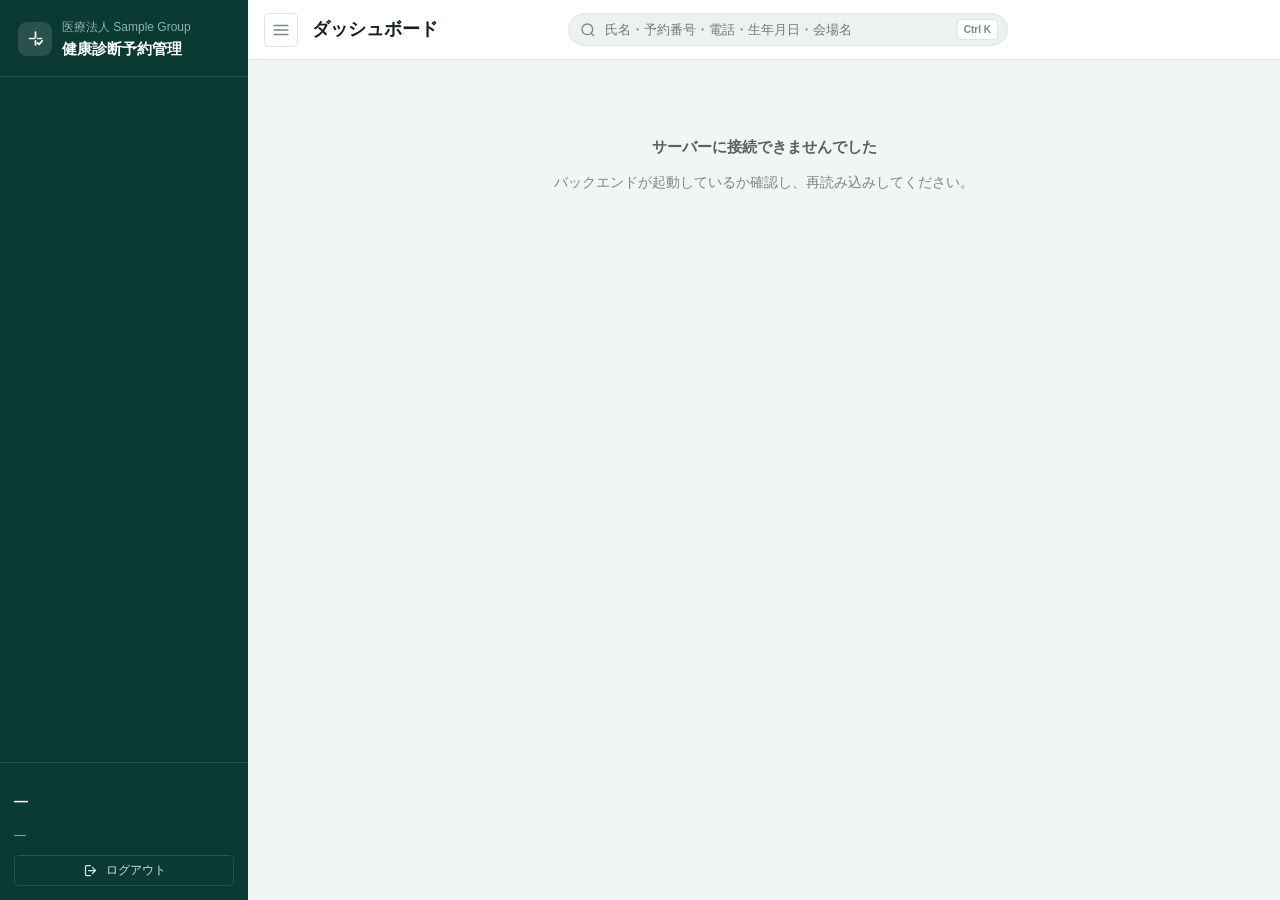
==== commit 8ab768a9: "조작로그 표현 개선" ====
--- a/frontend/admin/index.html
+++ b/frontend/admin/index.html
@@ -14,7 +14,7 @@
     href="https://fonts.googleapis.com/css2?family=Inter:wght@400;500;600;700&family=Outfit:wght@500;600;700&display=swap"
     rel="stylesheet">
   <link rel="stylesheet" href="../assets/css/tokens.css?v=20260811">
-  <link rel="stylesheet" href="../assets/css/admin.css?v=20260916x">
+  <link rel="stylesheet" href="../assets/css/admin.css?v=20260921a">
   <link rel="stylesheet" href="../assets/css/admin-postal-bulk.css?v=20260910c">
 </head>
 
@@ -134,14 +134,14 @@
   <script src="../assets/js/admin/views/reservation-detail.js?v=20260916x"></script>
   <script src="../assets/js/admin/views/postal.js?v=20260916x"></script>
   <script src="../assets/js/admin/views/bulk-postal.js?v=20260916x"></script>
-  <script src="../assets/js/admin/views/master-import.js?v=20260901"></script>
+  <script src="../assets/js/admin/views/master-import.js?v=20260922a"></script>
   <script src="../assets/js/admin/views/bulk-venues.js?v=20260916x"></script>
-  <script src="../assets/js/admin/views/bulk-capacity.js?v=20260916x"></script>
+  <script src="../assets/js/admin/views/bulk-capacity.js?v=20260922a"></script>
   <script src="../assets/js/admin/views/capacity.js?v=20260916x"></script>
   <script src="../assets/js/admin/views/bulk-exam-options.js?v=20260916x"></script>
   <script src="../assets/js/admin/views/mail-templates.js?v=20260915k"></script>
   <script src="../assets/js/admin/views/accounts.js?v=20260915k"></script>
-  <script src="../assets/js/admin/views/audit-logs.js?v=20260915r"></script>
+  <script src="../assets/js/admin/views/audit-logs.js?v=20260927a"></script>
   <script src="../assets/js/admin/views/system-data.js?v=20260915k"></script>
   <script src="../assets/js/admin/app.js?v=20260916x"></script>
 </body>
--- a/frontend/assets/css/admin.css
+++ b/frontend/assets/css/admin.css
@@ -1270,9 +1270,11 @@
   overflow-y: auto;
 }
 
+/* 모든 모달은 같은 너비다 (가장 큰 wide 기준). 크기를 나누면 창마다 폭이
+   달라 화면이 들쭉날쭉해 보인다. `--wide` · `--slim` 은 호출부 호환용으로 남긴다. */
 .modal {
   width: 100%;
-  max-width: 680px;
+  max-width: 980px;
   background: var(--a-surface);
   border-radius: 12px;
   box-shadow: 0 20px 40px rgba(0, 0, 0, .2), 0 1px 3px rgba(0, 0, 0, .1);
@@ -1286,7 +1288,7 @@
 }
 
 .modal--slim {
-  max-width: 520px;
+  max-width: 980px;
 }
 
 .modal__head {
--- a/frontend/assets/css/admin-postal-bulk.css
+++ b/frontend/assets/css/admin-postal-bulk.css
@@ -759,11 +759,17 @@
 .bulk-grid__number,
 .bulk-grid__groups > .bulk-grid__fixed-head:nth-child(1) {
   left: var(--grid-fixed-left-1, 0px);
+  width: var(--grid-fixed-width-1, 46px);
+  min-width: var(--grid-fixed-width-1, 46px);
+  box-sizing: border-box;
 }
 
 .bulk-grid__status,
 .bulk-grid__groups > .bulk-grid__fixed-head:nth-child(2) {
   left: var(--grid-fixed-left-2, 46px);
+  width: var(--grid-fixed-width-2, 120px);
+  min-width: var(--grid-fixed-width-2, 120px);
+  box-sizing: border-box;
   /* 얼어 있는 구역이 어디서 끝나는지 눈에 보이게 한다. */
   border-right: 2px solid #BBCDC9;
 }
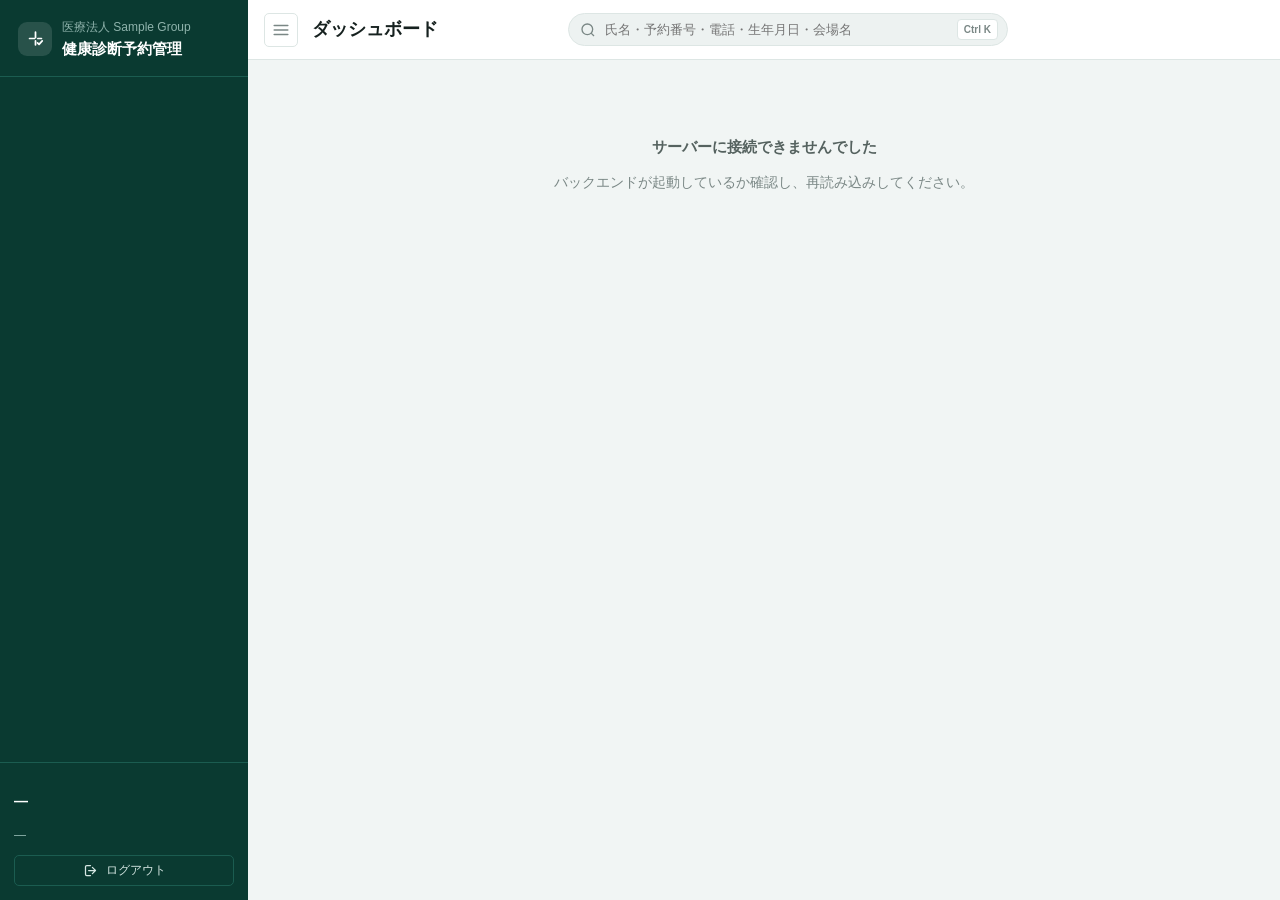
==== commit 51e01ea7: "대시보드, 통계 csv 저장명 수정 - 대시보드 本日の健診状況: 회장 클릭 시 정원 캘린더 대신 그날의 수진자 목록으로 이동   (정원 캘린더는 L2 이상 메뉴라 일반 스태프는 열" ====
--- a/frontend/admin/index.html
+++ b/frontend/admin/index.html
@@ -14,7 +14,7 @@
     href="https://fonts.googleapis.com/css2?family=Inter:wght@400;500;600;700&family=Outfit:wght@500;600;700&display=swap"
     rel="stylesheet">
   <link rel="stylesheet" href="../assets/css/tokens.css?v=20260811">
-  <link rel="stylesheet" href="../assets/css/admin.css?v=20260921a">
+  <link rel="stylesheet" href="../assets/css/admin.css?v=20260916x">
   <link rel="stylesheet" href="../assets/css/admin-postal-bulk.css?v=20260910c">
 </head>
 
@@ -121,27 +121,27 @@
   <div id="drawer-root"></div>
   <p class="sr-only" id="live-status" role="status" aria-live="polite"></p>
 
-  <script src="../assets/js/admin/core.js?v=20260916x"></script>
+  <script src="../assets/js/admin/core.js?v=20260916y"></script>
   <script src="../assets/js/admin/guide.js?v=20260916x"></script>
-  <script src="../assets/js/admin/datepicker.js?v=20260916"></script>
+  <script src="../assets/js/admin/datepicker.js?v=20260928"></script>
   <!-- 엑셀식 표. 회장 정보·정원·우편 일괄 입력이 함께 쓴다. -->
   <script src="../assets/js/admin/grid.js?v=20260907"></script>
   <script src="../assets/js/admin/grid-io.js?v=20260915m"></script>
   <script src="../assets/js/admin/preview.js?v=20260902"></script>
-  <script src="../assets/js/admin/views/dashboard.js?v=20260916x"></script>
+  <script src="../assets/js/admin/views/dashboard.js?v=20260929"></script>
   <script src="../assets/js/admin/views/reservations.js?v=20260916x"></script>
   <script src="../assets/js/admin/views/search.js?v=20260911c"></script>
   <script src="../assets/js/admin/views/reservation-detail.js?v=20260916x"></script>
   <script src="../assets/js/admin/views/postal.js?v=20260916x"></script>
-  <script src="../assets/js/admin/views/bulk-postal.js?v=20260916x"></script>
-  <script src="../assets/js/admin/views/master-import.js?v=20260922a"></script>
+  <script src="../assets/js/admin/views/bulk-postal.js?v=20260929"></script>
+  <script src="../assets/js/admin/views/master-import.js?v=20260901"></script>
   <script src="../assets/js/admin/views/bulk-venues.js?v=20260916x"></script>
-  <script src="../assets/js/admin/views/bulk-capacity.js?v=20260922a"></script>
+  <script src="../assets/js/admin/views/bulk-capacity.js?v=20260916x"></script>
   <script src="../assets/js/admin/views/capacity.js?v=20260916x"></script>
   <script src="../assets/js/admin/views/bulk-exam-options.js?v=20260916x"></script>
   <script src="../assets/js/admin/views/mail-templates.js?v=20260915k"></script>
   <script src="../assets/js/admin/views/accounts.js?v=20260915k"></script>
-  <script src="../assets/js/admin/views/audit-logs.js?v=20260927a"></script>
+  <script src="../assets/js/admin/views/audit-logs.js?v=20260915r"></script>
   <script src="../assets/js/admin/views/system-data.js?v=20260915k"></script>
   <script src="../assets/js/admin/app.js?v=20260916x"></script>
 </body>
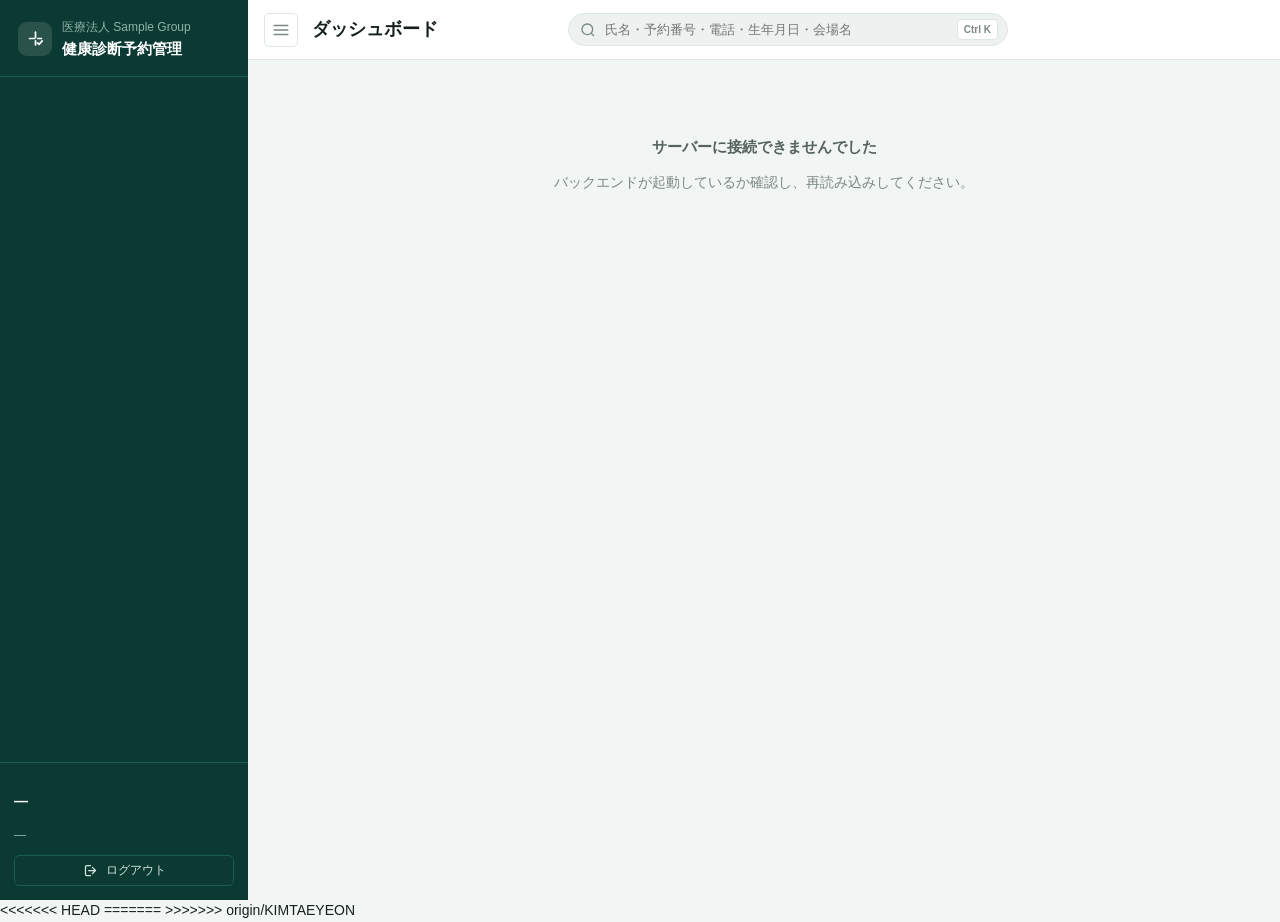
==== commit edb0949e: "브랜치 병합" ====
--- a/frontend/admin/index.html
+++ b/frontend/admin/index.html
@@ -14,7 +14,7 @@
     href="https://fonts.googleapis.com/css2?family=Inter:wght@400;500;600;700&family=Outfit:wght@500;600;700&display=swap"
     rel="stylesheet">
   <link rel="stylesheet" href="../assets/css/tokens.css?v=20260811">
-  <link rel="stylesheet" href="../assets/css/admin.css?v=20260916x">
+  <link rel="stylesheet" href="../assets/css/admin.css?v=20260921a">
   <link rel="stylesheet" href="../assets/css/admin-postal-bulk.css?v=20260910c">
 </head>
 
@@ -133,15 +133,20 @@
   <script src="../assets/js/admin/views/search.js?v=20260911c"></script>
   <script src="../assets/js/admin/views/reservation-detail.js?v=20260916x"></script>
   <script src="../assets/js/admin/views/postal.js?v=20260916x"></script>
+<<<<<<< HEAD
+  <script src="../assets/js/admin/views/bulk-postal.js?v=20260916x"></script>
+  <script src="../assets/js/admin/views/master-import.js?v=20260922a"></script>
+=======
   <script src="../assets/js/admin/views/bulk-postal.js?v=20260929"></script>
   <script src="../assets/js/admin/views/master-import.js?v=20260901"></script>
+>>>>>>> origin/KIMTAEYEON
   <script src="../assets/js/admin/views/bulk-venues.js?v=20260916x"></script>
-  <script src="../assets/js/admin/views/bulk-capacity.js?v=20260916x"></script>
+  <script src="../assets/js/admin/views/bulk-capacity.js?v=20260922a"></script>
   <script src="../assets/js/admin/views/capacity.js?v=20260916x"></script>
   <script src="../assets/js/admin/views/bulk-exam-options.js?v=20260916x"></script>
   <script src="../assets/js/admin/views/mail-templates.js?v=20260915k"></script>
   <script src="../assets/js/admin/views/accounts.js?v=20260915k"></script>
-  <script src="../assets/js/admin/views/audit-logs.js?v=20260915r"></script>
+  <script src="../assets/js/admin/views/audit-logs.js?v=20260927a"></script>
   <script src="../assets/js/admin/views/system-data.js?v=20260915k"></script>
   <script src="../assets/js/admin/app.js?v=20260916x"></script>
 </body>
